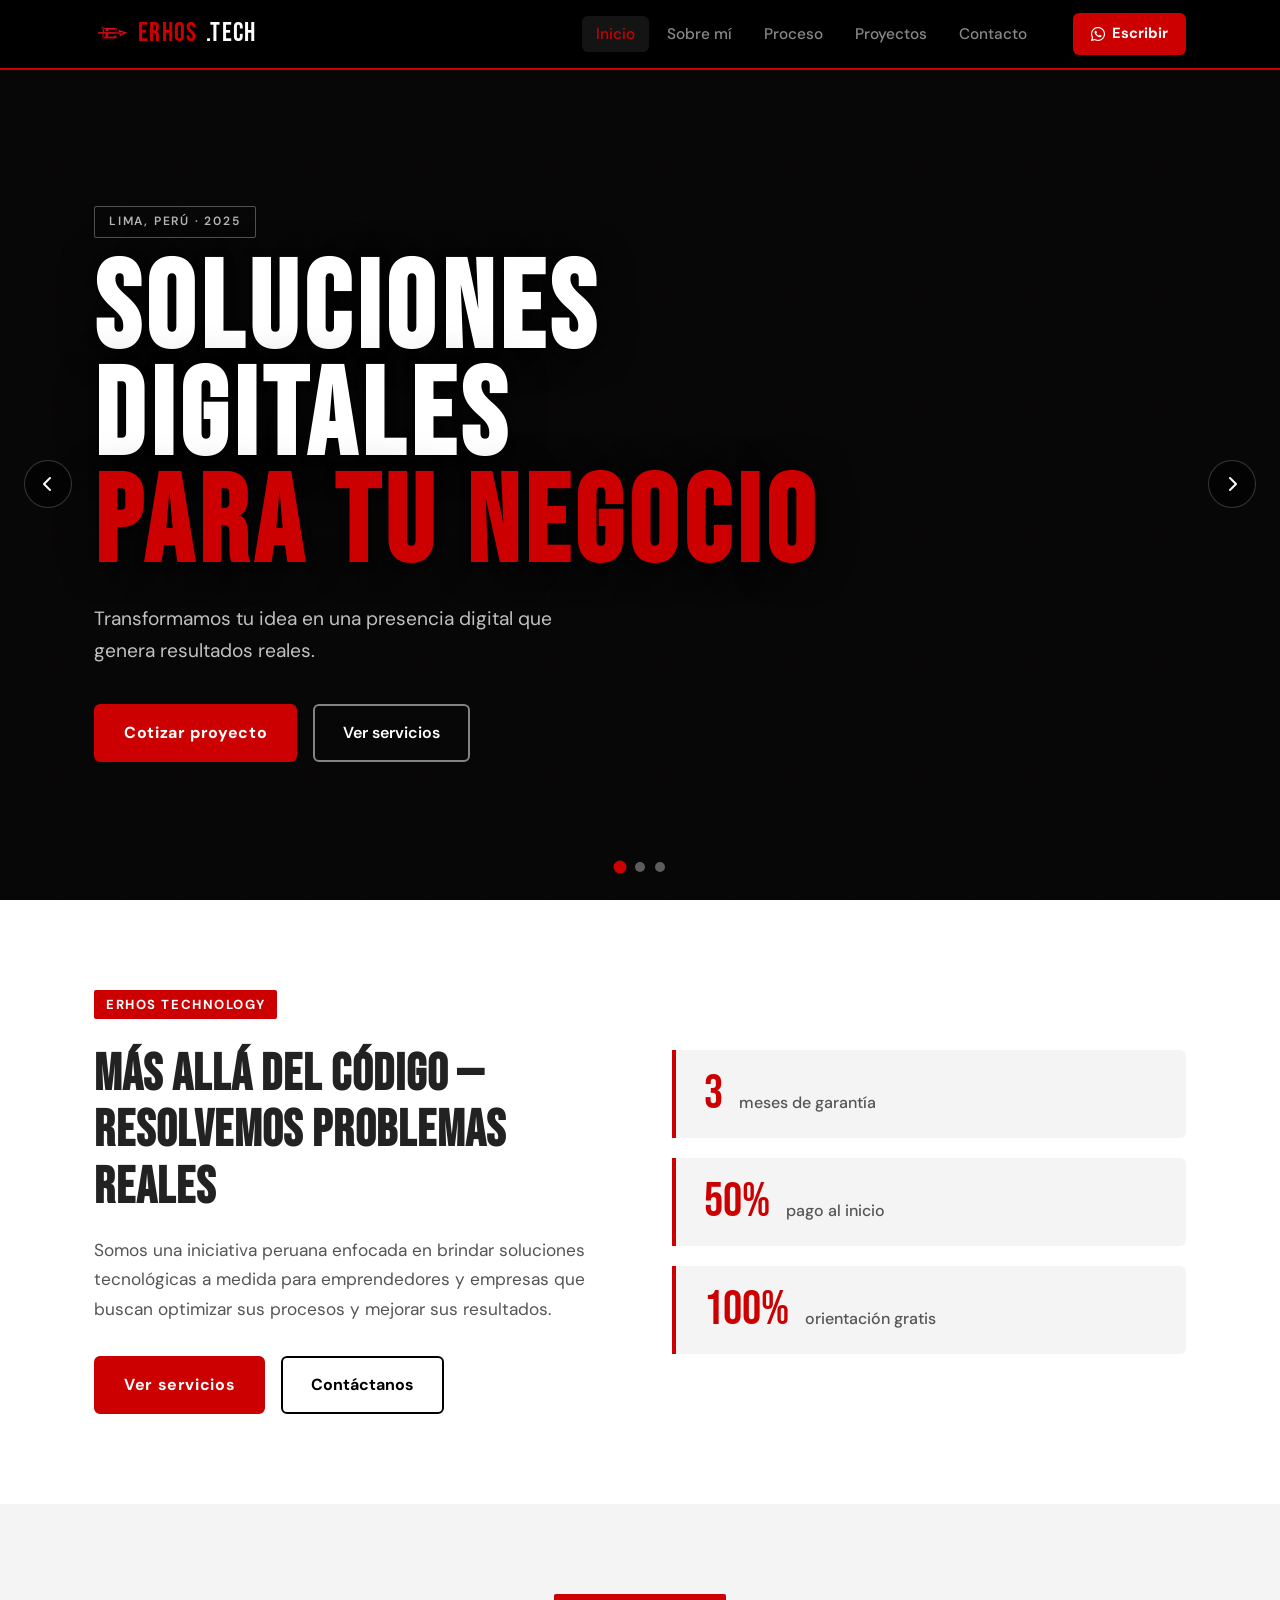
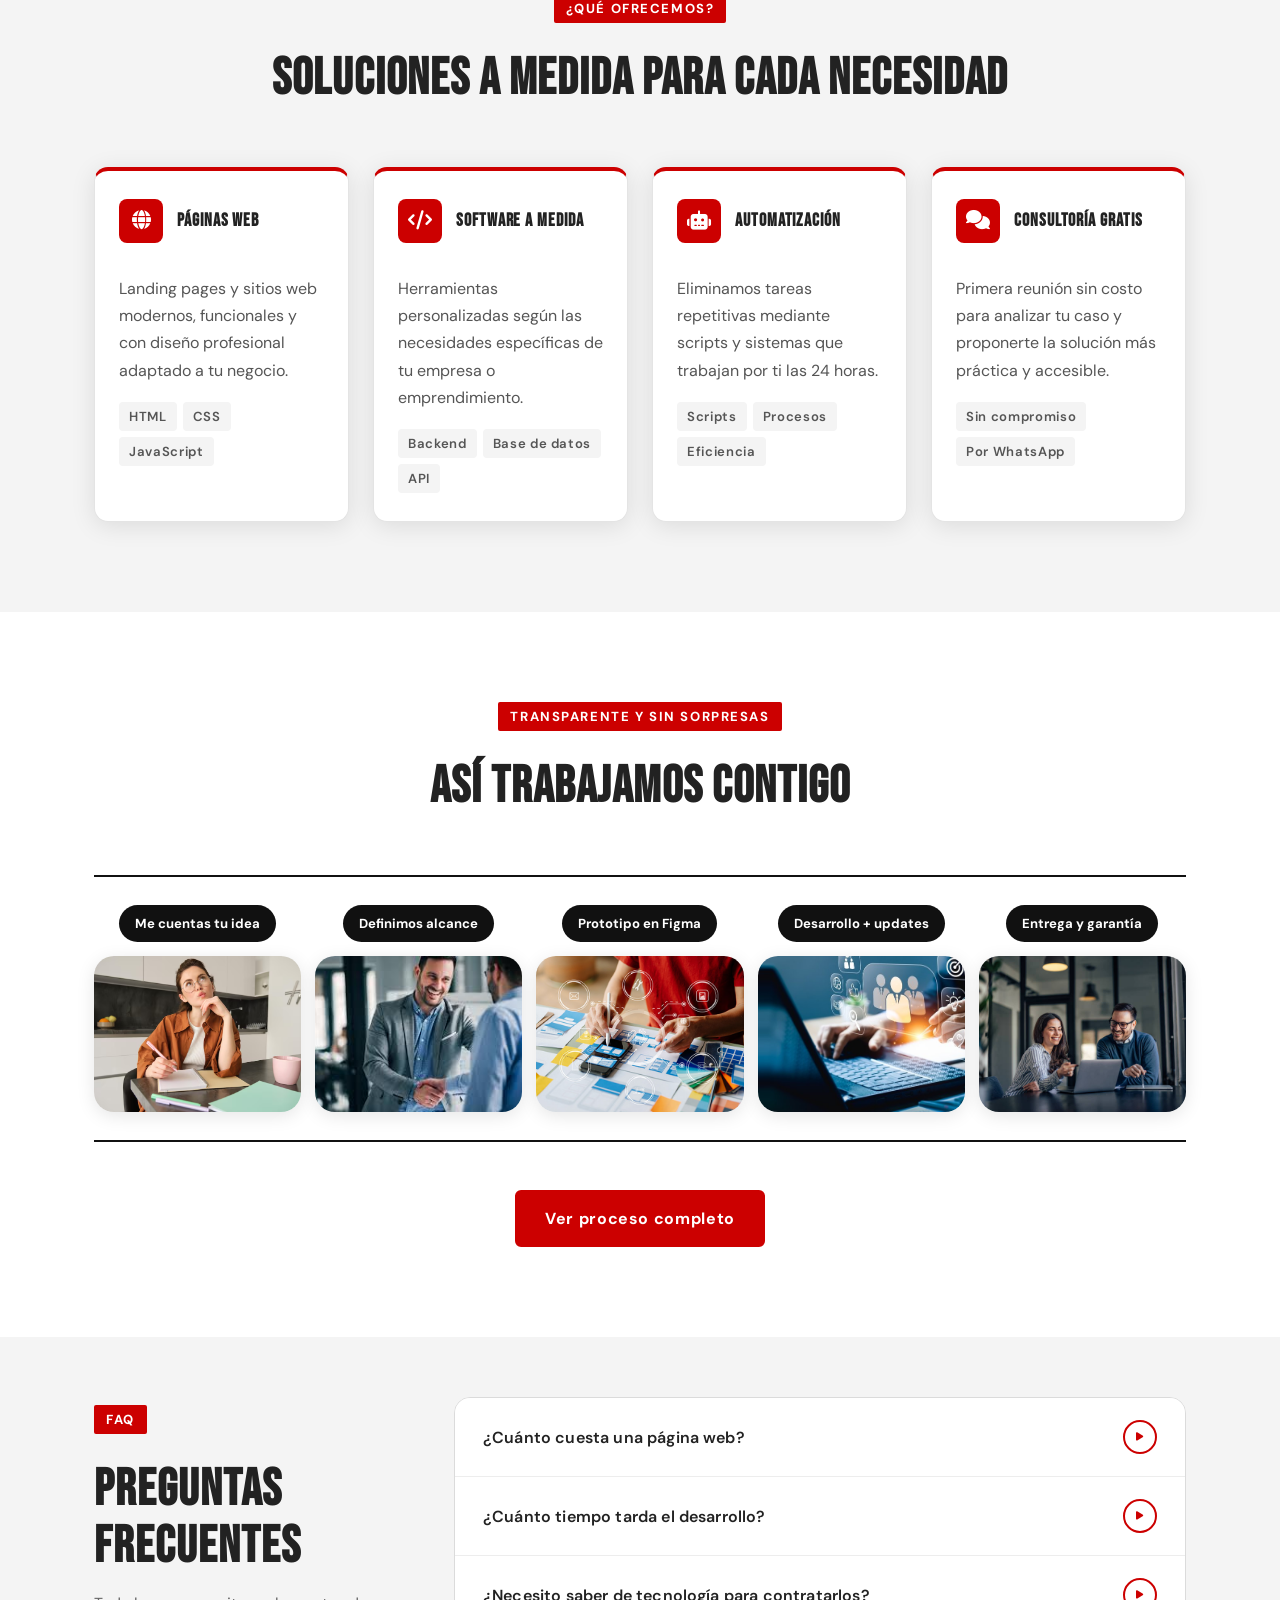
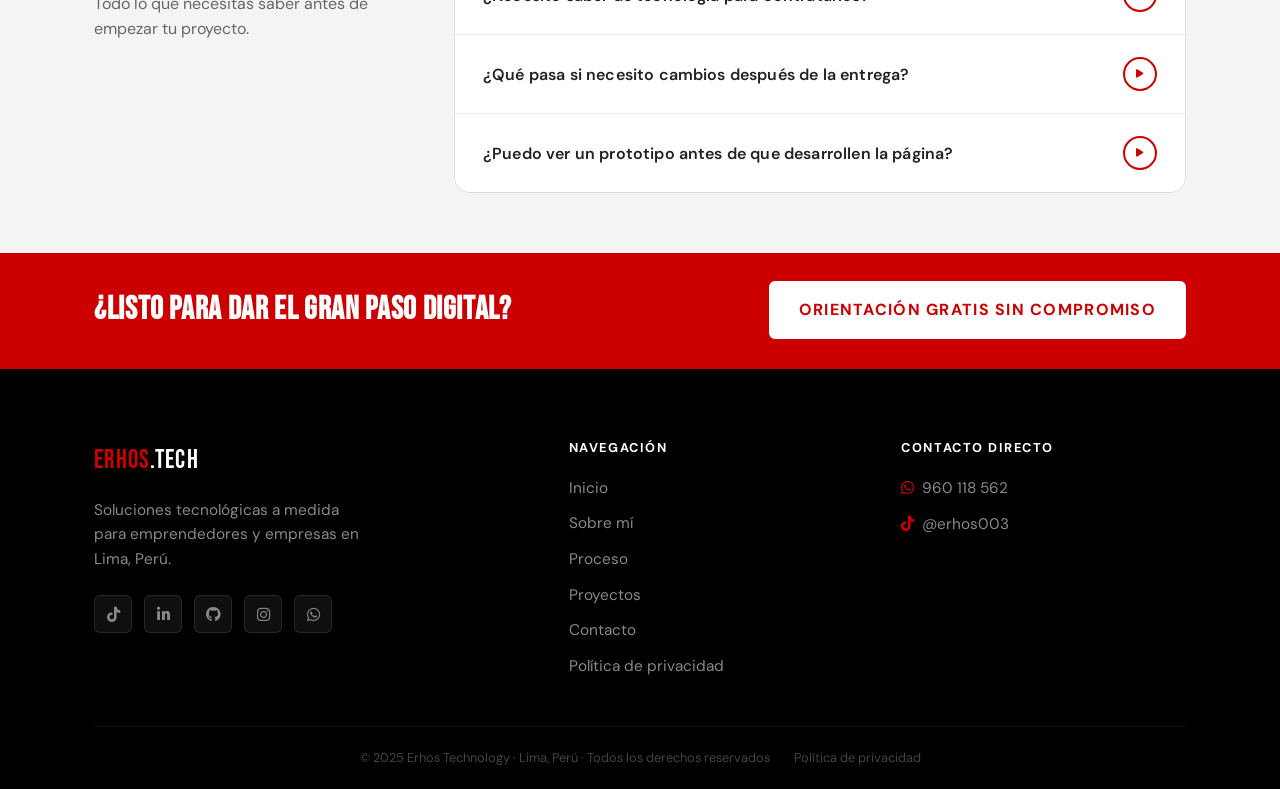
==== index.html @ 425c5a67 "Rename Index.html to index.html" ====
<!DOCTYPE html>
<html lang="es">
<head>
  <meta charset="UTF-8" />
  <meta name="viewport" content="width=device-width, initial-scale=1.0" />
  <title>Erhos Technology — Soluciones Digitales</title>
  <link rel="stylesheet" href="styles.css" />
  <link href="https://fonts.googleapis.com/css2?family=Bebas+Neue&family=DM+Sans:wght@300;400;500;700&display=swap" rel="stylesheet" />
  <link rel="stylesheet" href="https://cdnjs.cloudflare.com/ajax/libs/font-awesome/6.5.0/css/all.min.css" />
</head>
<body>

  <!-- ═══════════════════════════════════════
       HEADER / NAV
  ═══════════════════════════════════════ -->
  <header id="header">
    <nav class="nav-container">
      <a href="index.html" class="logo">
        <img src="img/logo.png" alt="Erhos logo" class="logo-img">
        <span class="logo-red">ERHOS</span><span class="logo-white">.TECH</span>
      </a>

      <ul class="nav-links" id="navLinks">
        <li><a href="index.html" class="nav-link active">Inicio</a></li>
        <li><a href="sobre-mi.html" class="nav-link">Sobre mí</a></li>
        <li><a href="proceso.html" class="nav-link">Proceso</a></li>
        <li><a href="proyectos.html" class="nav-link">Proyectos</a></li>
        <li><a href="contacto.html" class="nav-link">Contacto</a></li>
      </ul>

      <a href="https://wa.me/51960118562?text=Hola%2C%20quiero%20m%C3%A1s%20informaci%C3%B3n" target="_blank" class="btn-whatsapp">
        <i class="fab fa-whatsapp"></i> Escribir
      </a>

      <button class="hamburger" id="hamburger" aria-label="Menú">
        <span></span><span></span><span></span>
      </button>
    </nav>
  </header>

  <main>

    <!-- ═══════════════════════════════════════
         HERO — CARRUSEL
    ═══════════════════════════════════════ -->
    <section class="hero" id="hero">
      <div class="carousel" id="carousel">

        <div class="slide slide-1 active">
          <video class="slide-video" autoplay loop muted playsinline>
            <source src="Videos/PrincipalHome1.mp4" type="video/mp4">
          </video>
          <div class="slide-overlay"></div>
          <div class="slide-content">
            <span class="slide-tag">Lima, Perú · 2025</span>
            <h1 class="slide-title">Soluciones digitales<br><em>para tu negocio</em></h1>
            <p class="slide-sub">Transformamos tu idea en una presencia digital que genera resultados reales.</p>
            <div class="slide-btns">
              <a href="contacto.html" class="btn-primary">Cotizar proyecto</a>
              <a href="#servicios" class="btn-ghost">Ver servicios</a>
            </div>
          </div>
        </div>

        <div class="slide slide-2">
          <video class="slide-video" autoplay loop muted playsinline>
            <source src="Videos/PrincipalHom2.mp4" type="video/mp4">
          </video>
          <div class="slide-overlay"></div>
          <div class="slide-content">
            <span class="slide-tag">Desarrollo Web</span>
            <h1 class="slide-title">Páginas web<br><em>modernas y funcionales</em></h1>
            <p class="slide-sub">Landing pages, sistemas a medida y herramientas que automatizan tu trabajo.</p>
            <div class="slide-btns">
              <a href="proyectos.html" class="btn-primary">Ver proyectos</a>
              <a href="proceso.html" class="btn-ghost">Cómo trabajamos</a>
            </div>
          </div>
        </div>

        <div class="slide slide-3">
          <video class="slide-video" autoplay loop muted playsinline>
            <source src="Videos/PrincipaHome3.mp4" type="video/mp4">
          </video>
          <div class="slide-overlay"></div>
          <div class="slide-content">
            <span class="slide-tag">Automatización</span>
            <h1 class="slide-title">Tecnología que<br><em>ahorra tiempo</em></h1>
            <p class="slide-sub">Automatizamos tareas repetitivas para que te enfoques en lo que importa.</p>
            <div class="slide-btns">
              <a href="contacto.html" class="btn-primary">Orientación gratis</a>
              <a href="sobre-mi.html" class="btn-ghost">Quiénes somos</a>
            </div>
          </div>
        </div>

        <!-- Controles -->
        <button class="carousel-btn prev" id="prevBtn" aria-label="Anterior">
          <i class="fas fa-chevron-left"></i>
        </button>
        <button class="carousel-btn next" id="nextBtn" aria-label="Siguiente">
          <i class="fas fa-chevron-right"></i>
        </button>

        <div class="carousel-dots" id="carouselDots">
          <button class="dot active" data-index="0"></button>
          <button class="dot" data-index="1"></button>
          <button class="dot" data-index="2"></button>
        </div>
      </div>
    </section>

    <!-- ═══════════════════════════════════════
         PRESENTACION BREVE
    ═══════════════════════════════════════ -->
    <section class="intro-strip">
      <div class="container">
        <div class="intro-grid">
          <div class="intro-text">
            <span class="section-tag">Erhos Technology</span>
            <h2>Más allá del código —<br>resolvemos problemas reales</h2>
            <p>Somos una iniciativa peruana enfocada en brindar soluciones tecnológicas a medida para emprendedores y empresas que buscan optimizar sus procesos y mejorar sus resultados.</p>
            <div class="intro-btns">
              <a href="#servicios" class="btn-primary">Ver servicios</a>
              <a href="contacto.html" class="btn-outline">Contáctanos</a>
            </div>
          </div>
          <div class="intro-stats">
            <div class="stat-card">
              <span class="stat-num">3</span>
              <span class="stat-label">meses de garantía</span>
            </div>
            <div class="stat-card">
              <span class="stat-num">50%</span>
              <span class="stat-label">pago al inicio</span>
            </div>
            <div class="stat-card">
              <span class="stat-num">100%</span>
              <span class="stat-label">orientación gratis</span>
            </div>
          </div>
        </div>
      </div>
    </section>

    <!-- ═══════════════════════════════════════
         SERVICIOS
    ═══════════════════════════════════════ -->
    <section class="servicios" id="servicios">
      <div class="container">
        <div class="section-header">
          <span class="section-tag">¿Qué ofrecemos?</span>
          <h2>Soluciones a medida <strong>para cada necesidad</strong></h2>
        </div>

        <div class="services-grid">

          <div class="service-card">
            <div class="service-header">
              <div class="service-icon"><i class="fas fa-globe"></i></div>
              <h3>Páginas Web</h3>
            </div>
            <div class="service-body">
              <p>Landing pages y sitios web modernos, funcionales y con diseño profesional adaptado a tu negocio.</p>
              <div class="service-tags">
                <span>HTML</span><span>CSS</span><span>JavaScript</span>
              </div>
            </div>
          </div>

          <div class="service-card">
            <div class="service-header">
              <div class="service-icon"><i class="fas fa-code"></i></div>
              <h3>Software a Medida</h3>
            </div>
            <div class="service-body">
              <p>Herramientas personalizadas según las necesidades específicas de tu empresa o emprendimiento.</p>
              <div class="service-tags">
                <span>Backend</span><span>Base de datos</span><span>API</span>
              </div>
            </div>
          </div>

          <div class="service-card">
            <div class="service-header">
              <div class="service-icon"><i class="fas fa-robot"></i></div>
              <h3>Automatización</h3>
            </div>
            <div class="service-body">
              <p>Eliminamos tareas repetitivas mediante scripts y sistemas que trabajan por ti las 24 horas.</p>
              <div class="service-tags">
                <span>Scripts</span><span>Procesos</span><span>Eficiencia</span>
              </div>
            </div>
          </div>

          <div class="service-card">
            <div class="service-header">
              <div class="service-icon"><i class="fas fa-comments"></i></div>
              <h3>Consultoría Gratis</h3>
            </div>
            <div class="service-body">
              <p>Primera reunión sin costo para analizar tu caso y proponerte la solución más práctica y accesible.</p>
              <div class="service-tags">
                <span>Sin compromiso</span><span>Por WhatsApp</span>
              </div>
            </div>
          </div>

        </div>
      </div>
    </section>

    <!-- ═══════════════════════════════════════
         PROCESO PREVIEW
    ═══════════════════════════════════════ -->
    <section class="proceso-preview">
      <div class="container">
        <div class="section-header">
          <span class="section-tag">Transparente y sin sorpresas</span>
          <h2>Así trabajamos contigo</h2>
        </div>
        <div class="steps-track">
          <div class="steps-grid">
            <div class="step-col">
              <div class="step-label">Me cuentas tu idea</div>
              <div class="step-img-box"><img src="img/T1_Idea.jpg" alt="Idea"></div>
            </div>
            <div class="step-col">
              <div class="step-label">Definimos alcance</div>
              <div class="step-img-box"><img src="img/T2_Alcance.jpg" alt="Alcance"></div>
            </div>
            <div class="step-col">
              <div class="step-label">Prototipo en Figma</div>
              <div class="step-img-box"><img src="img/T3_Figma.jpg" alt="Figma"></div>
            </div>
            <div class="step-col">
              <div class="step-label">Desarrollo + updates</div>
              <div class="step-img-box"><img src="img/T4_Desarrollo.jpg" alt="Desarrollo"></div>
            </div>
            <div class="step-col">
              <div class="step-label">Entrega y garantía</div>
              <div class="step-img-box"><img src="img/T5_Entrega.jpg" alt="Entrega"></div>
            </div>
          </div>
        </div>
        <div class="proceso-cta">
          <a href="proceso.html" class="btn-primary">Ver proceso completo</a>
        </div>
      </div>
    </section>

    <!-- ═══════════════════════════════════════
         FAQ
    ═══════════════════════════════════════ -->
    <section class="faq" id="faq">
      <div class="container">
        <div class="faq-layout">
          <div class="faq-intro">
            <span class="section-tag">FAQ</span>
            <h2>Preguntas frecuentes</h2>
            <p>Todo lo que necesitas saber antes de empezar tu proyecto.</p>
          </div>

          <div class="faq-list">

            <div class="faq-item">
              <button class="faq-q">
                ¿Cuánto cuesta una página web?
                <span class="faq-icon"><i class="fas fa-play"></i></span>
              </button>
              <div class="faq-a">
                <p>El precio depende del tipo de proyecto. Una landing page básica puede comenzar desde S/ 200. Un proyecto más completo varía según el alcance. Escríbenos por WhatsApp y te damos un presupuesto sin compromiso.</p>
              </div>
            </div>

            <div class="faq-item">
              <button class="faq-q">
                ¿Cuánto tiempo tarda el desarrollo?
                <span class="faq-icon"><i class="fas fa-play"></i></span>
              </button>
              <div class="faq-a">
                <p>Una landing page sencilla puede estar lista en 1 a 2 semanas. Un proyecto más completo, con varias páginas o base de datos, puede tomar entre 3 y 5 semanas. Siempre definimos el tiempo exacto antes de empezar.</p>
              </div>
            </div>

            <div class="faq-item">
              <button class="faq-q">
                ¿Necesito saber de tecnología para contratarlos?
                <span class="faq-icon"><i class="fas fa-play"></i></span>
              </button>
              <div class="faq-a">
                <p>Para nada. Solo necesitas tener clara tu idea o lo que quieres lograr. Nosotros nos encargamos de todo lo técnico y te explicamos cada paso en lenguaje sencillo.</p>
              </div>
            </div>

            <div class="faq-item">
              <button class="faq-q">
                ¿Qué pasa si necesito cambios después de la entrega?
                <span class="faq-icon"><i class="fas fa-play"></i></span>
              </button>
              <div class="faq-a">
                <p>Incluimos una garantía de 3 meses para corregir errores o problemas técnicos sin costo adicional. Si deseas agregar nuevas funcionalidades fuera del alcance original, se cotiza por separado.</p>
              </div>
            </div>

            <div class="faq-item">
              <button class="faq-q">
                ¿Puedo ver un prototipo antes de que desarrollen la página?
                <span class="faq-icon"><i class="fas fa-play"></i></span>
              </button>
              <div class="faq-a">
                <p>Sí. Durante los primeros 15 a 25 días trabajamos en un prototipo en Figma para que puedas ver cómo lucirá tu página antes de programarla. Así te aseguras de que todo esté como lo imaginabas.</p>
              </div>
            </div>

          </div>
        </div>
      </div>
    </section>

    <!-- ═══════════════════════════════════════
         CTA FINAL
    ═══════════════════════════════════════ -->
    <section class="cta-final">
      <div class="container">
        <h2>¿Listo para dar el gran paso digital?</h2>
        <a href="https://wa.me/51960118562?text=Hola%2C%20quiero%20m%C3%A1s%20informaci%C3%B3n" target="_blank" class="btn-primary">
          Orientación gratis sin compromiso
        </a>
      </div>
    </section>

  </main>

  <!-- ═══════════════════════════════════════
       FOOTER
  ═══════════════════════════════════════ -->
  <footer class="footer">
    <div class="container">
      <div class="footer-grid">
        <div class="footer-brand">
          <span class="logo"><span class="logo-red">ERHOS</span><span class="logo-white">.TECH</span></span>
          <p>Soluciones tecnológicas a medida para emprendedores y empresas en Lima, Perú.</p>
          <div class="footer-socials">
            <a href="https://www.tiktok.com/@erhos003" target="_blank" aria-label="TikTok"><i class="fab fa-tiktok"></i></a>
            <a href="https://www.linkedin.com/in/taypeluis" target="_blank" aria-label="LinkedIn"><i class="fab fa-linkedin-in"></i></a>
            <a href="https://github.com/RivasMichael" target="_blank" aria-label="GitHub"><i class="fab fa-github"></i></a>
            <a href="#" aria-label="Instagram"><i class="fab fa-instagram"></i></a>
            <a href="https://wa.me/51960118562" target="_blank" aria-label="WhatsApp"><i class="fab fa-whatsapp"></i></a>
          </div>
        </div>
        <div class="footer-links">
          <h4>Navegación</h4>
          <ul>
            <li><a href="index.html">Inicio</a></li>
            <li><a href="sobre-mi.html">Sobre mí</a></li>
            <li><a href="proceso.html">Proceso</a></li>
            <li><a href="proyectos.html">Proyectos</a></li>
            <li><a href="contacto.html">Contacto</a></li>
            <li><a href="politica-privacidad.html">Política de privacidad</a></li>
          </ul>
        </div>
        <div class="footer-contact">
          <h4>Contacto directo</h4>
          <p><i class="fab fa-whatsapp"></i> 960 118 562</p>
          <p><i class="fab fa-tiktok"></i> @erhos003</p>
        </div>
      </div>
      <div class="footer-bottom">
        <p>© 2025 Erhos Technology · Lima, Perú · Todos los derechos reservados</p>
        <a href="politica-privacidad.html">Política de privacidad</a>
      </div>
    </div>
  </footer>

  <script src="main.js"></script>
</body>
</html>
---- styles.css ----
/* ═══════════════════════════════════════════
   ERHOS TECHNOLOGY — styles.css
   Negro · Rojo · Blanco
═══════════════════════════════════════════ */

/* ── Variables ─────────────────────────── */
:root {
  --negro:   #000000;
  --rojo:    #CC0000;
  --rojo-dark: #990000;
  --blanco:  #FFFFFF;
  --gris1:   #F4F4F4;
  --gris2:   #DDDDDD;
  --gris3:   #888888;
  --texto:   #222222;
  --font-display: 'Bebas Neue', sans-serif;
  --font-body:    'DM Sans', sans-serif;
  --radius:  6px;
  --shadow:  0 4px 24px rgba(0,0,0,0.10);
  --transition: 0.25s ease;
}

/* ── Reset ─────────────────────────────── */
*, *::before, *::after { box-sizing: border-box; margin: 0; padding: 0; }
html { scroll-behavior: smooth; }

body {
  font-family: var(--font-body);
  color: var(--texto);
  background: var(--blanco);
  line-height: 1.6;
  overflow-x: hidden;
}

a { text-decoration: none; color: inherit; }
ul { list-style: none; }
img { max-width: 100%; display: block; }

/* ── Typography ─────────────────────────── */
h1, h2, h3, h4 {
  font-family: var(--font-display);
  letter-spacing: 0.02em;
  line-height: 1.1;
}

h1 { font-size: clamp(2.8rem, 6vw, 5.5rem); }
h2 { font-size: clamp(2rem, 4vw, 3.5rem); }
h3 { font-size: clamp(1.4rem, 2.5vw, 2rem); }

h1 em, h2 em { font-style: normal; color: var(--rojo); }

.legal-section {
  padding-bottom: 80px;
}

.legal-section h2 {
  font-family: var(--font-body);
  font-size: 0.95rem;
  font-weight: 600;
  letter-spacing: 0.04em;
  text-transform: uppercase;
  color: #555;
  margin: 36px 0 10px;
  line-height: 1.4;
}

p { line-height: 1.7; font-size: 1.08rem; }

/* ── Container ──────────────────────────── */
.container {
  max-width: 1140px;
  margin: 0 auto;
  padding: 0 24px;
}

/* ── Section tags ───────────────────────── */
.section-tag {
  display: inline-block;
  background: var(--rojo);
  color: var(--blanco);
  font-family: var(--font-body);
  font-size: 0.82rem;
  font-weight: 700;
  letter-spacing: 0.12em;
  text-transform: uppercase;
  padding: 4px 12px;
  border-radius: 2px;
  margin-bottom: 16px;
}

.section-header {
  text-align: center;
  margin-bottom: 60px;
}
.section-header h2 { margin-top: 12px; }
.section-header h2 strong {
  font-family: var(--font-display);
  color: inherit;
  font-weight: 900;
}

/* ════════════════════════════════════════════
   BUTTONS
════════════════════════════════════════════ */
.btn-primary {
  display: inline-flex;
  align-items: center;
  gap: 8px;
  background: var(--rojo);
  color: var(--blanco);
  font-family: var(--font-body);
  font-weight: 700;
  font-size: 1rem;
  letter-spacing: 0.04em;
  padding: 14px 28px;
  border-radius: var(--radius);
  border: 2px solid var(--rojo);
  cursor: pointer;
  transition: background var(--transition), transform var(--transition);
}
.btn-primary:hover {
  background: var(--rojo-dark);
  border-color: var(--rojo-dark);
  transform: translateY(-2px);
}

.btn-ghost {
  display: inline-flex;
  align-items: center;
  gap: 8px;
  background: transparent;
  color: var(--blanco);
  font-family: var(--font-body);
  font-weight: 600;
  font-size: 1rem;
  padding: 14px 28px;
  border-radius: var(--radius);
  border: 2px solid rgba(255,255,255,0.5);
  cursor: pointer;
  transition: border-color var(--transition), background var(--transition);
}
.btn-ghost:hover {
  border-color: var(--blanco);
  background: rgba(255,255,255,0.1);
}

.btn-outline {
  display: inline-flex;
  align-items: center;
  gap: 8px;
  background: transparent;
  color: var(--negro);
  font-family: var(--font-body);
  font-weight: 700;
  font-size: 1rem;
  padding: 13px 28px;
  border-radius: var(--radius);
  border: 2px solid var(--negro);
  cursor: pointer;
  transition: background var(--transition), color var(--transition);
}
.btn-outline:hover {
  background: var(--negro);
  color: var(--blanco);
}

.btn-lg { padding: 18px 40px; font-size: 1rem; }
.btn-full { width: 100%; justify-content: center; }

/* WhatsApp header button */
.btn-whatsapp {
  display: inline-flex;
  align-items: center;
  gap: 7px;
  background: var(--rojo);
  color: var(--blanco);
  font-weight: 700;
  font-size: 0.92rem;
  padding: 9px 18px;
  border-radius: var(--radius);
  transition: background var(--transition);
  white-space: nowrap;
}
.btn-whatsapp:hover { background: var(--rojo-dark); }
.btn-whatsapp .fab { font-size: 1rem; }

/* ════════════════════════════════════════════
   HEADER / NAV
════════════════════════════════════════════ */
#header {
  position: fixed;
  top: 0; left: 0; right: 0;
  z-index: 1000;
  background: var(--negro);
  border-bottom: 2px solid var(--rojo);
  transition: box-shadow var(--transition);
}
#header.scrolled {
  box-shadow: 0 2px 20px rgba(204,0,0,0.25);
}

.nav-container {
  max-width: 1140px;
  margin: 0 auto;
  padding: 0 24px;
  height: 68px;
  display: flex;
  align-items: center;
  gap: 32px;
}

/* Logo */
.logo {
  font-family: var(--font-display);
  font-size: 1.7rem;
  letter-spacing: 0.05em;
  flex-shrink: 0;
  display: flex;
  align-items: center;
  gap: 8px;
}
.logo-img {
  height: 36px;
  width: 36px;
  object-fit: contain;
  border-radius: 50%;
}
.logo-red  { color: var(--rojo); }
.logo-white{ color: var(--blanco); }

/* Step circular images */
/* Nav links */
.nav-links {
  display: flex;
  gap: 4px;
  margin-left: auto;
}
.nav-link {
  color: var(--gris3);
  font-size: 0.96rem;
  font-weight: 500;
  padding: 8px 14px;
  border-radius: var(--radius);
  transition: color var(--transition), background var(--transition);
}
.nav-link:hover,
.nav-link.active {
  color: var(--blanco);
  background: rgba(255,255,255,0.08);
}
.nav-link.active { color: var(--rojo); }

/* Hamburger */
.hamburger {
  display: none;
  flex-direction: column;
  gap: 5px;
  background: none;
  border: none;
  cursor: pointer;
  padding: 6px;
  margin-left: auto;
}
.hamburger span {
  display: block;
  width: 24px; height: 2px;
  background: var(--blanco);
  border-radius: 2px;
  transition: transform 0.3s, opacity 0.3s;
}
.hamburger.open span:nth-child(1) { transform: translateY(7px) rotate(45deg); }
.hamburger.open span:nth-child(2) { opacity: 0; }
.hamburger.open span:nth-child(3) { transform: translateY(-7px) rotate(-45deg); }

/* ════════════════════════════════════════════
   HERO — CAROUSEL
════════════════════════════════════════════ */
.hero { margin-top: 68px; }

.carousel {
  position: relative;
  height: calc(100vh - 68px);
  min-height: 520px;
  overflow: hidden;
}

.slide {
  position: absolute;
  inset: 0;
  display: flex;
  align-items: center;
  opacity: 0;
  transition: opacity 0.8s ease;
  pointer-events: none;
}
.slide.active {
  opacity: 1;
  pointer-events: auto;
}

/* Slide backgrounds */
.slide-1, .slide-2, .slide-3 { background: #0a0a0a; }

.slide-video {
  position: absolute;
  inset: 0;
  width: 100%;
  height: 100%;
  object-fit: cover;
  z-index: 0;
}

/* Geometric pattern overlay */
.slide::before {
  content: '';
  position: absolute;
  inset: 0;
  background-image:
    repeating-linear-gradient(
      0deg,
      transparent,
      transparent 60px,
      rgba(204,0,0,0.04) 60px,
      rgba(204,0,0,0.04) 61px
    ),
    repeating-linear-gradient(
      90deg,
      transparent,
      transparent 60px,
      rgba(204,0,0,0.04) 60px,
      rgba(204,0,0,0.04) 61px
    );
}

.slide-overlay {
  position: absolute;
  inset: 0;
  background: rgba(0,0,0,0.35);
}

.slide-content {
  position: relative;
  z-index: 2;
  max-width: 1140px;
  margin: 0 auto;
  padding: 0 24px;
  width: 100%;
}

.slide-tag {
  display: inline-block;
  border: 1px solid rgba(255,255,255,0.3);
  color: rgba(255,255,255,0.7);
  font-size: 0.75rem;
  font-weight: 600;
  letter-spacing: 0.15em;
  text-transform: uppercase;
  padding: 5px 14px;
  border-radius: 2px;
  margin-bottom: 20px;
}

.slide-title {
  color: var(--blanco);
  max-width: 820px;
  margin-bottom: 24px;
  font-size: clamp(4rem, 9.5vw, 8rem);
  letter-spacing: 0.05em;
  line-height: 0.88;
  text-shadow:
    0 2px 10px rgba(0,0,0,0.7),
    0 4px 40px rgba(0,0,0,0.4);
}

.slide-title em {
  display: block;
  font-style: normal;
  color: var(--rojo);
}

.slide-sub {
  color: rgba(255,255,255,0.75);
  font-size: 1.2rem;
  max-width: 500px;
  margin-bottom: 36px;
}

.slide-btns {
  display: flex;
  gap: 16px;
  flex-wrap: wrap;
}

/* Carousel controls */
.carousel-btn {
  position: absolute;
  top: 50%;
  transform: translateY(-50%);
  z-index: 10;
  background: rgba(0,0,0,0.5);
  border: 1px solid rgba(255,255,255,0.2);
  color: var(--blanco);
  width: 48px; height: 48px;
  border-radius: 50%;
  cursor: pointer;
  font-size: 1rem;
  display: flex;
  align-items: center;
  justify-content: center;
  transition: background var(--transition), border-color var(--transition);
}
.carousel-btn:hover {
  background: var(--rojo);
  border-color: var(--rojo);
}
.prev { left: 24px; }
.next { right: 24px; }

/* Dots */
.carousel-dots {
  position: absolute;
  bottom: 28px;
  left: 50%;
  transform: translateX(-50%);
  z-index: 10;
  display: flex;
  gap: 10px;
}
.dot {
  width: 10px; height: 10px;
  border-radius: 50%;
  background: rgba(255,255,255,0.35);
  border: none;
  cursor: pointer;
  transition: background var(--transition), transform var(--transition);
}
.dot.active {
  background: var(--rojo);
  transform: scale(1.3);
}

/* ════════════════════════════════════════════
   INTRO STRIP
════════════════════════════════════════════ */
.intro-strip {
  padding: 90px 0;
  background: var(--blanco);
}
.intro-grid {
  display: grid;
  grid-template-columns: 1fr 1fr;
  gap: 64px;
  align-items: center;
}
.intro-text h2 { margin: 12px 0 20px; }
.intro-text p { color: #555; margin-bottom: 32px; }
.intro-btns { display: flex; gap: 16px; flex-wrap: wrap; }

.intro-stats {
  display: flex;
  flex-direction: column;
  gap: 20px;
}
.stat-card {
  border-left: 4px solid var(--rojo);
  padding: 20px 28px;
  background: var(--gris1);
  border-radius: 0 var(--radius) var(--radius) 0;
  display: flex;
  align-items: baseline;
  gap: 16px;
}
.stat-num {
  font-family: var(--font-display);
  font-size: 3rem;
  color: var(--rojo);
  line-height: 1;
}
.stat-label {
  font-size: 1rem;
  color: #555;
  font-weight: 500;
}

/* ════════════════════════════════════════════
   SERVICIOS
════════════════════════════════════════════ */
.servicios {
  padding: 90px 0;
  background: var(--gris1);
}
.services-grid {
  display: grid;
  grid-template-columns: repeat(4, 1fr);
  gap: 24px;
}

.service-card {
  background: var(--blanco);
  padding: 0;
  border-radius: 14px;
  border: 1px solid #e4e4e4;
  border-top: 4px solid var(--rojo);
  overflow: hidden;
  cursor: pointer;
  box-shadow: var(--shadow);
  transition: transform 0.35s cubic-bezier(0.25,0.8,0.25,1),
              box-shadow 0.35s ease;
}

.service-card:hover {
  transform: scale(1.04);
  box-shadow: 0 10px 36px rgba(0,0,0,0.13);
}

.service-header {
  background: transparent;
  padding: 28px 24px 12px;
  display: flex;
  align-items: center;
  gap: 14px;
  margin-bottom: 0;
}

.service-header h3 {
  color: var(--texto);
  font-family: var(--font-display);
  font-size: 1.15rem;
  letter-spacing: 0.05em;
  text-transform: uppercase;
  margin: 0;
  line-height: 1.1;
}

/* ícono */
.service-icon {
  width: 44px; height: 44px;
  background: var(--rojo);
  color: var(--blanco);
  border-radius: 8px;
  display: flex;
  align-items: center;
  justify-content: center;
  font-size: 1.2rem;
  flex-shrink: 0;
}

/* contenido inferior */
.service-body {
  padding: 20px 24px 28px;
}
.service-body p { color: #555; font-size: 1rem; margin-bottom: 18px; }

/* tags */
.service-tags {
  display: flex;
  flex-wrap: wrap;
  gap: 6px;
}
.service-tags span {
  background: var(--gris1);
  color: #555;
  font-size: 0.82rem;
  font-weight: 600;
  letter-spacing: 0.05em;
  padding: 4px 10px;
  border-radius: 4px;
}

/* ════════════════════════════════════════════
   PROCESO PREVIEW (homepage)
════════════════════════════════════════════ */
.proceso-preview {
  padding: 90px 0;
  background: var(--blanco);
}
.steps-track {
  border-top: 2.5px solid #111;
  border-bottom: 2.5px solid #111;
  padding: 28px 0;
  margin-bottom: 48px;
}

.steps-grid {
  display: grid;
  grid-template-columns: repeat(5, 1fr);
  gap: 14px;
}

.step-col {
  display: flex;
  flex-direction: column;
  align-items: center;
  gap: 14px;
  transition: transform 0.35s ease;
}

.step-col:hover {
  transform: translateY(-8px);
}

.step-label {
  background: #111;
  color: #fff;
  font-family: var(--font-body);
  font-size: 0.82rem;
  font-weight: 700;
  text-align: center;
  padding: 8px 16px;
  border-radius: 50px;
  white-space: nowrap;
  transition: background 0.3s ease;
}

.step-col:hover .step-label {
  background: var(--rojo);
}

.step-img-box {
  width: 100%;
  aspect-ratio: 4/3;
  border-radius: 20px;
  overflow: hidden;
  box-shadow: 0 4px 18px rgba(0,0,0,0.10);
  transition: box-shadow 0.35s ease;
}

.step-img-box img {
  width: 100%;
  height: 100%;
  object-fit: cover;
  display: block;
  transition: transform 0.45s ease;
}

.step-col:hover .step-img-box {
  box-shadow: 0 10px 32px rgba(204,0,0,0.20);
}

.step-col:hover .step-img-box img {
  transform: scale(1.06);
}

.proceso-cta { text-align: center; }

/* ════════════════════════════════════════════
   FAQ
════════════════════════════════════════════ */
.faq {
  padding: 60px 0;
  background: var(--gris1);
  position: relative;
}

.faq-layout {
  display: grid;
  grid-template-columns: 300px 1fr;
  gap: 60px;
  align-items: start;
}

.faq-intro {
  text-align: left;
  padding-top: 8px;
}
.faq-intro h2 {
  margin: 12px 0 16px;
  color: var(--texto);
}
.faq-intro p {
  color: #666;
  font-size: 1rem;
  line-height: 1.6;
}

.faq-list {
  display: flex;
  flex-direction: column;
  gap: 0;
  border-radius: 16px;
  overflow: hidden;
  border: 1px solid rgba(0,0,0,0.1);
}

.faq-item {
  background: var(--blanco);
  border-bottom: 1px solid rgba(0,0,0,0.07);
  position: relative;
  transition: background 0.3s ease;
  overflow: hidden;
}
.faq-item:last-child { border-bottom: none; }

.faq-item::before {
  content: '';
  position: absolute;
  left: 0; top: 0; bottom: 0;
  width: 3px;
  background: linear-gradient(180deg, var(--rojo), #ff4444);
  opacity: 0;
  transition: opacity 0.3s ease;
}
.faq-item:hover { background: #fafafa; }
.faq-item.open  { background: #fff8f8; }
.faq-item.open::before { opacity: 1; }

.faq-q {
  width: 100%;
  background: none;
  border: none;
  cursor: pointer;
  display: flex;
  align-items: center;
  justify-content: space-between;
  gap: 16px;
  padding: 22px 28px;
  font-family: var(--font-body);
  font-size: 1rem;
  font-weight: 600;
  color: var(--texto);
  text-align: left;
  letter-spacing: 0.01em;
  transition: color 0.25s ease;
}
.faq-q:hover          { color: var(--negro); }
.faq-item.open .faq-q { color: var(--rojo); }

.faq-icon {
  flex-shrink: 0;
  width: 34px; height: 34px;
  border-radius: 50%;
  background: var(--blanco);
  border: 2px solid var(--rojo);
  display: flex; align-items: center; justify-content: center;
  font-size: 0.6rem;
  color: var(--rojo);
  transition: background 0.3s ease, color 0.3s ease,
              box-shadow 0.3s ease, border-color 0.3s ease;
}
.faq-icon i {
  transition: transform 0.35s cubic-bezier(0.4, 0, 0.2, 1);
}
.faq-item:hover .faq-icon {
  box-shadow: 0 0 0 5px rgba(204,0,0,0.10);
}
.faq-item.open .faq-icon {
  background: var(--rojo);
  color: var(--blanco);
  border-color: var(--rojo);
  box-shadow: 0 0 0 5px rgba(204,0,0,0.15), 0 4px 12px rgba(204,0,0,0.3);
}
.faq-item.open .faq-icon i {
  transform: rotate(90deg);
}

.faq-a {
  max-height: 0;
  overflow: hidden;
  transition: max-height 0.4s ease;
}
.faq-a p {
  padding: 0 28px 22px;
  font-size: 1rem;
  color: #555;
  line-height: 1.7;
}
.faq-item.open .faq-a { max-height: 300px; }

/* ════════════════════════════════════════════
   CTA FINAL
════════════════════════════════════════════ */
.cta-final {
  background: var(--rojo);
  padding: 28px 0;
  position: relative;
  overflow: hidden;
}
.cta-final::before { display: none; }
.cta-final .container {
  display: flex;
  align-items: center;
  justify-content: space-between;
  gap: 40px;
}
.cta-final h2 {
  color: var(--blanco);
  margin-bottom: 0;
  font-size: clamp(1.3rem, 2.5vw, 2rem);
}
.cta-final p { display: none; }
.cta-final .btn-primary {
  background: var(--blanco);
  color: var(--rojo);
  border-color: var(--blanco);
  white-space: nowrap;
  flex-shrink: 0;
  letter-spacing: 0.08em;
  text-transform: uppercase;
}
.cta-final .btn-primary:hover {
  background: transparent;
  color: var(--blanco);
  border-color: var(--blanco);
}
@media (max-width: 640px) {
  .cta-final .container {
    flex-direction: column;
    text-align: center;
    gap: 20px;
  }
}

/* ════════════════════════════════════════════
   PAGE HERO (páginas internas)
════════════════════════════════════════════ */
.page-hero {
  margin-top: 68px;
  background: var(--negro);
  padding: 55px 0 48px;
  position: relative;
  overflow: hidden;
}
.page-hero::after {
  content: '';
  position: absolute;
  bottom: 0; left: 0; right: 0;
  height: 3px;
  background: var(--rojo);
}
.page-hero::before {
  content: '';
  position: absolute;
  inset: 0;
  background-image:
    repeating-linear-gradient(
      0deg, transparent, transparent 50px,
      rgba(204,0,0,0.05) 50px, rgba(204,0,0,0.05) 51px
    ),
    repeating-linear-gradient(
      90deg, transparent, transparent 50px,
      rgba(204,0,0,0.05) 50px, rgba(204,0,0,0.05) 51px
    );
}
.page-hero .container { position: relative; z-index: 1; }
.page-hero h1 { color: var(--blanco); margin: 12px 0 16px; }
.page-hero p  { color: var(--gris3); font-size: 1.05rem; max-width: 600px; }

/* ════════════════════════════════════════════
   SOBRE MI
════════════════════════════════════════════ */
.about-section {
  padding: 90px 0;
  background: var(--blanco);
}
.about-grid {
  display: grid;
  grid-template-columns: 1fr 1fr;
  gap: 64px;
  align-items: center;
}
.about-text h2 { margin: 12px 0 24px; }
.about-text p { color: #555; margin-bottom: 16px; }

.about-visual { display: flex; justify-content: center; align-items: center; }
.about-video {
  width: 100%;
  height: auto;
  border-radius: 16px;
  object-fit: cover;
  display: block;
}

.mv-section {
  padding: 80px 0;
  background: var(--gris1);
}
.mv-grid {
  display: grid;
  grid-template-columns: 1fr 1fr;
  gap: 32px;
}
.mv-card {
  background: var(--blanco);
  padding: 44px 36px;
  border-radius: var(--radius);
  border-top: 4px solid var(--rojo);
  box-shadow: var(--shadow);
}
.mv-header {
  display: flex;
  align-items: center;
  gap: 16px;
  margin-bottom: 24px;
}
.mv-icon {
  width: 56px; height: 56px;
  flex-shrink: 0;
  background: var(--rojo);
  color: var(--blanco);
  border-radius: var(--radius);
  display: flex; align-items: center; justify-content: center;
  font-size: 1.4rem;
}
.mv-card h3 { margin-bottom: 0; }
.mv-card p  { color: #555; }

.audience-section {
  padding: 90px 0;
  background: var(--blanco);
}
.audience-grid {
  display: grid;
  grid-template-columns: repeat(3, 1fr);
  gap: 24px;
}
.audience-card {
  text-align: center;
  padding: 44px 28px;
  border: 1px solid var(--gris2);
  border-radius: var(--radius);
  transition: box-shadow var(--transition), transform var(--transition);
}
.audience-card:hover {
  box-shadow: var(--shadow);
  transform: translateY(-4px);
}
.audience-card i {
  font-size: 2rem;
  color: var(--rojo);
  margin-bottom: 20px;
}
.audience-card h3 { margin-bottom: 12px; }
.audience-card p  { color: #666; font-size: 0.9rem; }

/* ════════════════════════════════════════════
   PROCESO
════════════════════════════════════════════ */
.proceso-section {
  padding: 90px 0;
  background: var(--blanco);
}
.proceso-step {
  display: grid;
  grid-template-columns: 100px 1fr;
  gap: 40px;
  align-items: start;
  margin-bottom: 0;
}
.proceso-num {
  font-family: var(--font-display);
  font-size: 5rem;
  color: var(--rojo);
  line-height: 1;
  text-align: center;
  position: sticky;
  top: 90px;
}
.proceso-body {
  padding: 40px 44px;
  background: var(--gris1);
  border-radius: var(--radius);
  border-left: 4px solid var(--rojo);
}
.proceso-body h3 { margin-bottom: 14px; font-size: 1.6rem; }
.proceso-body p  { color: #555; margin-bottom: 20px; }

.proceso-list {
  display: flex;
  flex-direction: column;
  gap: 10px;
}
.proceso-list li {
  display: flex;
  align-items: flex-start;
  gap: 12px;
  font-size: 0.9rem;
  color: #444;
}
.proceso-list .fa-check {
  color: var(--rojo);
  flex-shrink: 0;
  margin-top: 3px;
}

.proceso-connector {
  width: 2px;
  height: 40px;
  background: var(--rojo);
  margin: 0 0 0 49px;
  opacity: 0.4;
}

/* ════════════════════════════════════════════
   PROYECTOS
════════════════════════════════════════════ */
.proyectos-section {
  padding: 90px 0;
  background: var(--blanco);
}
.coming-soon {
  text-align: center;
  padding: 100px 40px;
  border: 2px dashed var(--gris2);
  border-radius: var(--radius);
  max-width: 600px;
  margin: 0 auto;
}
.coming-icon {
  width: 80px; height: 80px;
  background: var(--gris1);
  border-radius: 50%;
  display: flex; align-items: center; justify-content: center;
  font-size: 2rem;
  color: var(--rojo);
  margin: 0 auto 28px;
}
.coming-soon h2 { margin-bottom: 16px; }
.coming-soon p  { color: #666; margin-bottom: 12px; }
.coming-sub { font-weight: 600; color: var(--negro) !important; margin-bottom: 28px !important; }

.proyectos-grid {
  display: grid;
  grid-template-columns: repeat(3, 1fr);
  gap: 28px;
}
.proyecto-card {
  border-radius: 12px;
  overflow: hidden;
  background: var(--blanco);
  border: 1px solid var(--gris2);
  transition: box-shadow var(--transition), transform var(--transition);
}
.proyecto-card:hover {
  box-shadow: 0 8px 32px rgba(0,0,0,0.12);
  transform: translateY(-5px);
}
.proyecto-img {
  overflow: hidden;
  height: 220px;
  background: var(--gris1);
}
.proyecto-img img {
  width: 100%; height: 100%;
  object-fit: cover;
  transition: transform 0.45s ease;
  display: block;
}
.proyecto-card:hover .proyecto-img img { transform: scale(1.06); }

.proyecto-info {
  padding: 24px 24px 28px;
}

.proyecto-cat {
  display: inline-block;
  color: var(--rojo);
  font-size: 0.82rem;
  font-weight: 700;
  letter-spacing: 0.12em;
  text-transform: uppercase;
  margin-bottom: 10px;
}

.proyecto-info h3 {
  font-family: var(--font-display);
  font-size: 1.5rem;
  color: var(--negro);
  margin-bottom: 12px;
  line-height: 1.15;
  letter-spacing: 0.02em;
}

.proyecto-info p {
  color: #555;
  font-size: 0.97rem;
  font-style: italic;
  margin-bottom: 20px;
  line-height: 1.65;
}

.proyecto-tags {
  display: flex; flex-wrap: wrap; gap: 6px;
}
.proyecto-tags span {
  color: #555;
  font-size: 0.82rem;
  font-weight: 600;
  font-family: monospace;
  letter-spacing: 0.03em;
  padding: 0;
}

/* ════════════════════════════════════════════
   CONTACTO
════════════════════════════════════════════ */
.contacto-section {
  padding: 90px 0;
  background: var(--blanco);
}
.contacto-grid {
  display: grid;
  grid-template-columns: 1fr 1fr;
  gap: 64px;
  align-items: start;
}

.contacto-info h2 { margin-bottom: 12px; }
.contacto-info > p { color: #555; margin-bottom: 32px; }

.whatsapp-big {
  display: flex;
  align-items: center;
  gap: 18px;
  background: #25D366;
  color: var(--blanco);
  padding: 20px 28px;
  border-radius: var(--radius);
  margin-bottom: 20px;
  transition: opacity var(--transition), transform var(--transition);
}
.whatsapp-big:hover { opacity: 0.92; transform: translateY(-2px); }
.whatsapp-big .fab { font-size: 2rem; flex-shrink: 0; }
.whatsapp-big span { font-size: 0.78rem; font-weight: 500; opacity: 0.85; display: block; }
.whatsapp-big strong { font-size: 1.2rem; display: block; }

.social-links-grid {
  display: flex;
  flex-direction: column;
  gap: 12px;
}
.social-link-card {
  display: flex;
  align-items: center;
  gap: 16px;
  padding: 16px 22px;
  border: 1px solid var(--gris2);
  border-radius: var(--radius);
  transition: border-color var(--transition), box-shadow var(--transition);
}
.social-link-card:hover:not(.disabled) {
  border-color: var(--rojo);
  box-shadow: 0 2px 12px rgba(204,0,0,0.1);
}
.social-link-card.disabled { opacity: 0.45; cursor: default; }
.social-link-card .fab { font-size: 1.4rem; color: var(--rojo); flex-shrink: 0; }
.social-link-card span { font-size: 0.75rem; color: #888; display: block; }
.social-link-card strong { font-size: 0.95rem; color: var(--negro); display: block; }

/* Form */
.contacto-form h2 { margin-bottom: 12px; }
.contacto-form > p { color: #555; margin-bottom: 32px; }

.form-group {
  margin-bottom: 20px;
}
.form-group label {
  display: block;
  font-size: 0.85rem;
  font-weight: 600;
  color: var(--negro);
  margin-bottom: 8px;
}
.form-group input,
.form-group select,
.form-group textarea {
  width: 100%;
  border: 1.5px solid var(--gris2);
  border-radius: var(--radius);
  padding: 13px 16px;
  font-family: var(--font-body);
  font-size: 0.92rem;
  color: var(--texto);
  background: var(--blanco);
  transition: border-color var(--transition), box-shadow var(--transition);
  outline: none;
  resize: vertical;
}
.form-group input:focus,
.form-group select:focus,
.form-group textarea:focus {
  border-color: var(--rojo);
  box-shadow: 0 0 0 3px rgba(204,0,0,0.08);
}
.form-group textarea { resize: vertical; min-height: 120px; }

/* ════════════════════════════════════════════
   FOOTER
════════════════════════════════════════════ */
.footer {
  background: var(--negro);
  padding: 72px 0 0;
  border-top: 2px solid var(--rojo);
}
.footer-grid {
  display: grid;
  grid-template-columns: 1.5fr 1fr 1fr;
  gap: 48px;
  padding-bottom: 48px;
}
.footer-brand .logo {
  display: inline-block;
  font-size: 1.6rem;
  margin-bottom: 16px;
}
.footer-brand p {
  color: var(--gris3);
  font-size: 0.96rem;
  line-height: 1.6;
  max-width: 280px;
  margin-bottom: 24px;
}
.footer-socials {
  display: flex;
  gap: 12px;
}
.footer-socials a {
  width: 38px; height: 38px;
  background: rgba(255,255,255,0.06);
  border: 1px solid rgba(255,255,255,0.1);
  border-radius: var(--radius);
  display: flex; align-items: center; justify-content: center;
  color: var(--gris3);
  font-size: 0.95rem;
  transition: background var(--transition), color var(--transition);
}
.footer-socials a:hover {
  background: var(--rojo);
  color: var(--blanco);
  border-color: var(--rojo);
}

.footer-links h4,
.footer-contact h4 {
  color: var(--blanco);
  font-family: var(--font-body);
  font-size: 0.8rem;
  font-weight: 700;
  letter-spacing: 0.12em;
  text-transform: uppercase;
  margin-bottom: 20px;
}
.footer-links ul { display: flex; flex-direction: column; gap: 10px; }
.footer-links a {
  color: var(--gris3);
  font-size: 0.96rem;
  transition: color var(--transition);
}
.footer-links a:hover { color: var(--rojo); }
.footer-contact p {
  color: var(--gris3);
  font-size: 0.96rem;
  margin-bottom: 10px;
  display: flex;
  align-items: center;
  gap: 8px;
}
.footer-contact .fab { color: var(--rojo); }

.footer-bottom {
  border-top: 1px solid rgba(255,255,255,0.07);
  padding: 20px 0;
  display: flex;
  justify-content: center;
  align-items: center;
  gap: 24px;
  flex-wrap: wrap;
  text-align: center;
}
.footer-bottom p {
  color: #444;
  font-size: 0.8rem;
}
.footer-bottom a {
  color: #444;
  font-size: 0.8rem;
  text-decoration: none;
  transition: color 0.2s;
}
.footer-bottom a:hover {
  color: var(--rojo);
}

/* ════════════════════════════════════════════
   RESPONSIVE — Tablet
════════════════════════════════════════════ */
@media (max-width: 900px) {
  .services-grid  { grid-template-columns: repeat(2, 1fr); }
  .intro-grid     { grid-template-columns: 1fr; gap: 40px; }
  .about-grid     { grid-template-columns: 1fr; gap: 40px; }
  .mv-grid        { grid-template-columns: 1fr; }
  .audience-grid  { grid-template-columns: repeat(2, 1fr); }
  .contacto-grid  { grid-template-columns: 1fr; gap: 48px; }
  .footer-grid    { grid-template-columns: 1fr 1fr; gap: 36px; }
  .faq-layout     { grid-template-columns: 1fr; }
  .faq-image      { display: none; }
  .steps-grid     { grid-template-columns: repeat(3, 1fr); }
  .proyectos-grid { grid-template-columns: repeat(2, 1fr); }
}

/* ════════════════════════════════════════════
   RESPONSIVE — Mobile
════════════════════════════════════════════ */
@media (max-width: 640px) {
  /* Nav */
  .nav-links {
    display: none;
    position: fixed;
    top: 68px; left: 0; right: 0;
    background: var(--negro);
    border-top: 1px solid rgba(255,255,255,0.07);
    border-bottom: 2px solid var(--rojo);
    flex-direction: column;
    padding: 16px 0;
    gap: 0;
    z-index: 999;
  }
  .nav-links.open { display: flex; }
  .nav-link { padding: 14px 24px; border-radius: 0; }

  .btn-whatsapp { display: none; }
  .hamburger { display: flex; }

  /* Hero */
  .slide-btns { flex-direction: column; align-items: flex-start; }
  .carousel-btn { display: none; }

  /* Services */
  .services-grid  { grid-template-columns: 1fr; }
  .proyectos-grid { grid-template-columns: 1fr; }

  /* Steps row */
  .steps-row { flex-direction: column; align-items: center; }
  .step-arrow { transform: rotate(90deg); }

  /* Proceso */
  .proceso-step { grid-template-columns: 1fr; gap: 16px; }
  .proceso-num { font-size: 3.5rem; text-align: left; position: static; }
  .proceso-connector { margin: 0 0 0 24px; }

  /* About visual */
  .about-visual { display: none; }

  /* Audience */
  .audience-grid { grid-template-columns: 1fr; }

  /* Footer */
  .footer-grid { grid-template-columns: 1fr; }
}

/* ── Smooth reveal animation ────────────── */
.reveal {
  opacity: 0;
  transform: translateY(28px);
  transition: opacity 0.6s ease, transform 0.6s ease;
}
.reveal.visible {
  opacity: 1;
  transform: translateY(0);
}
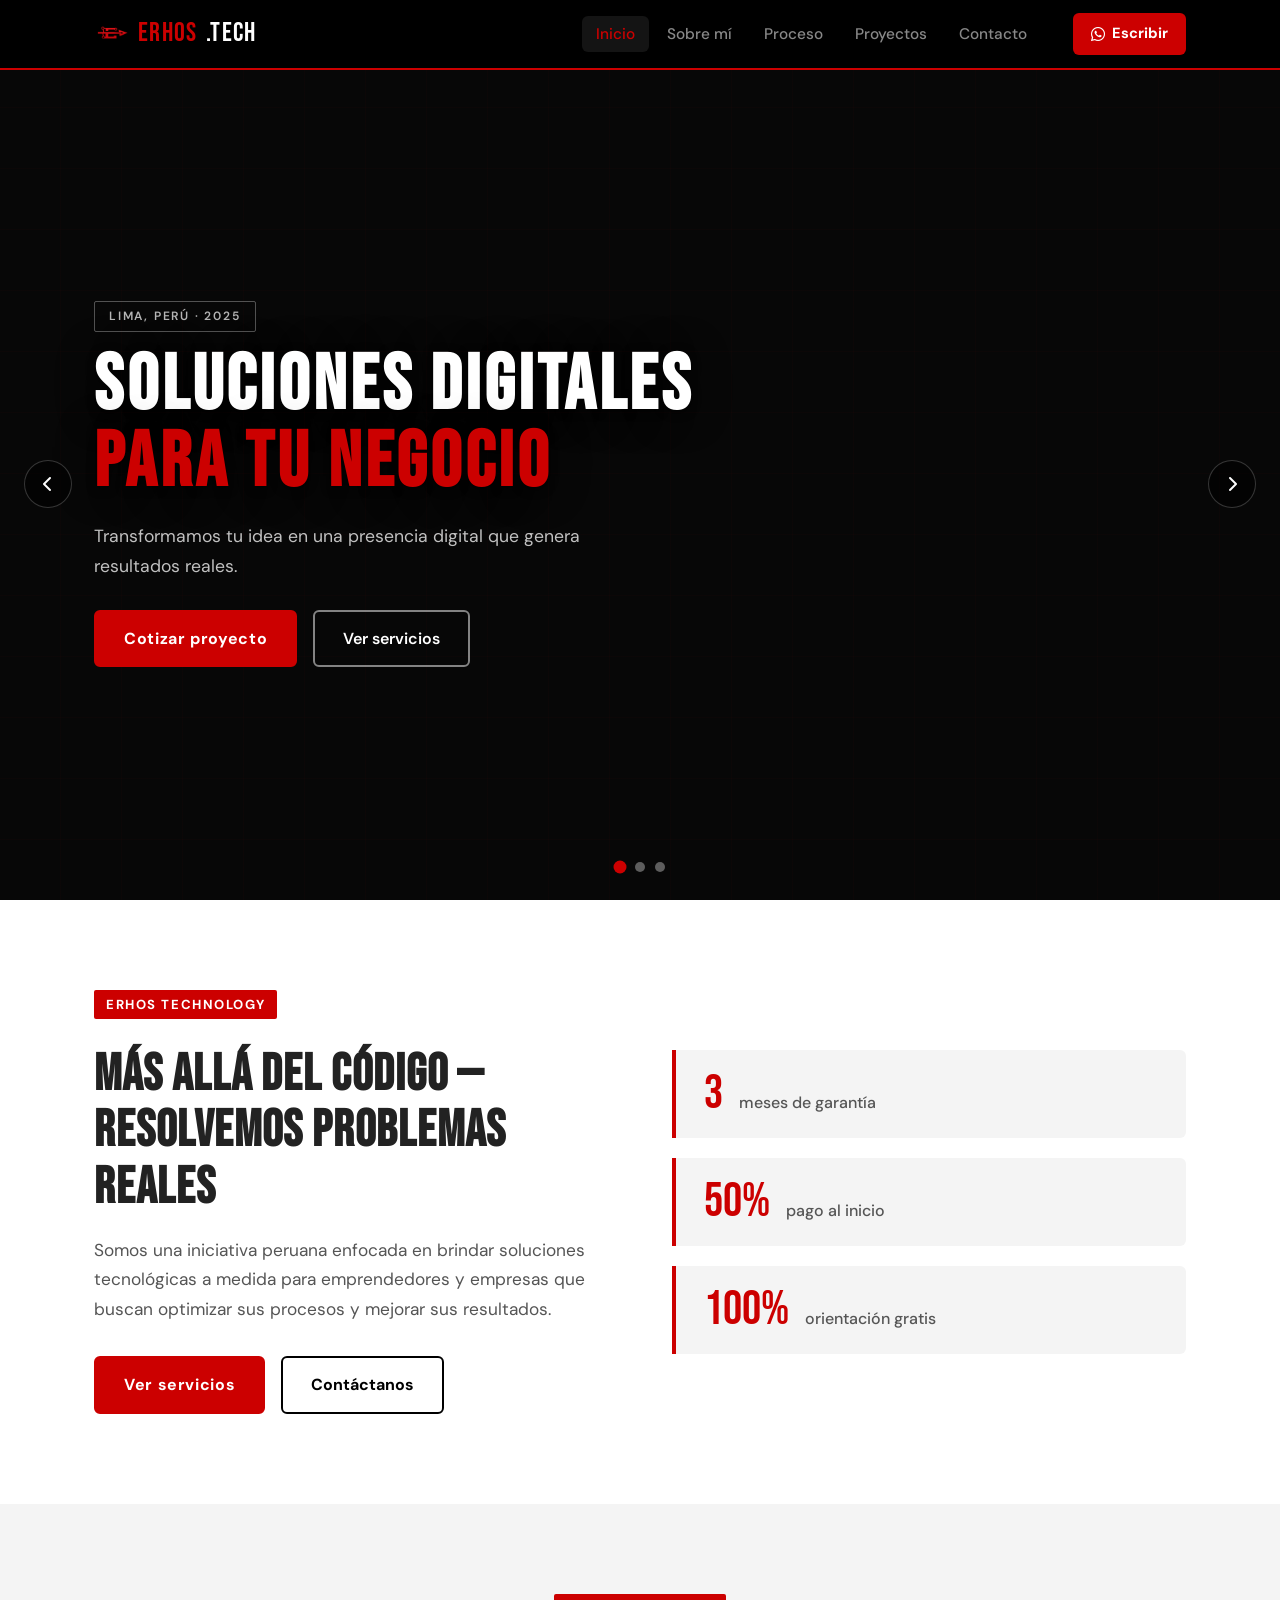
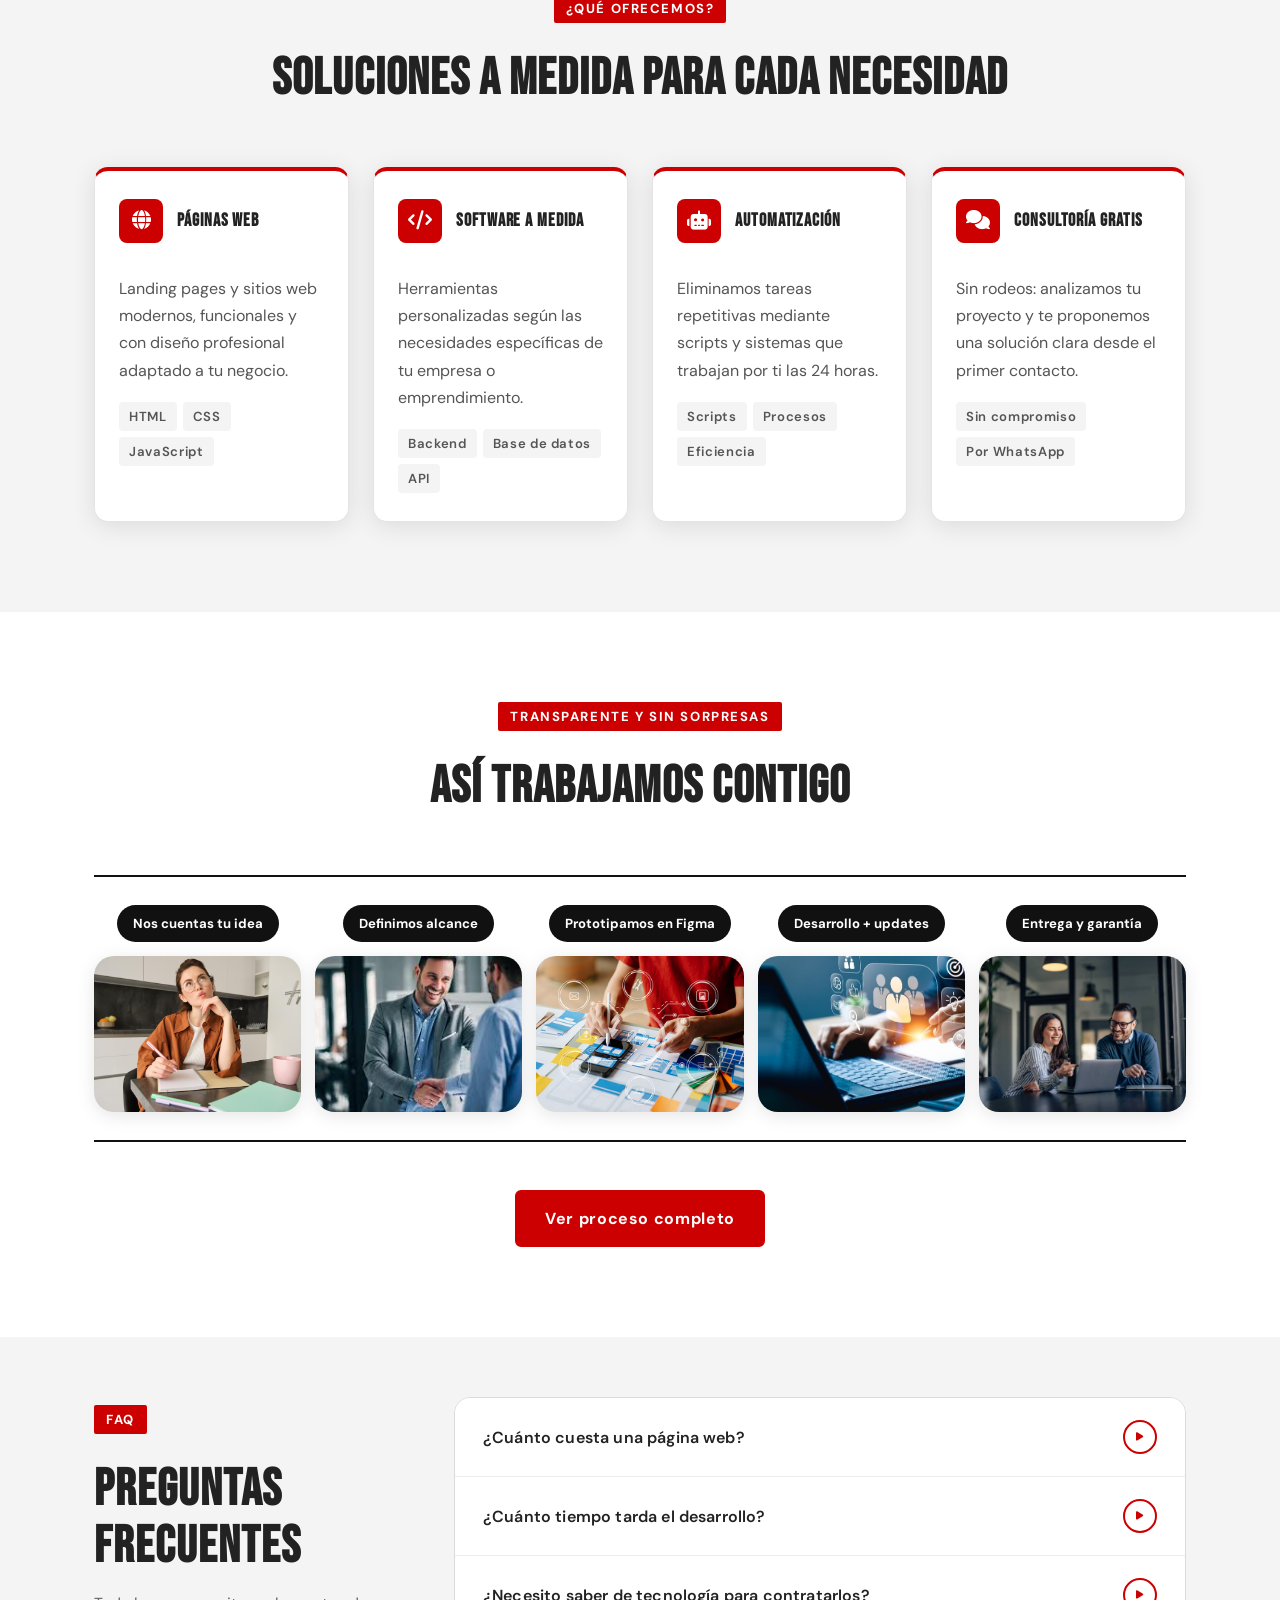
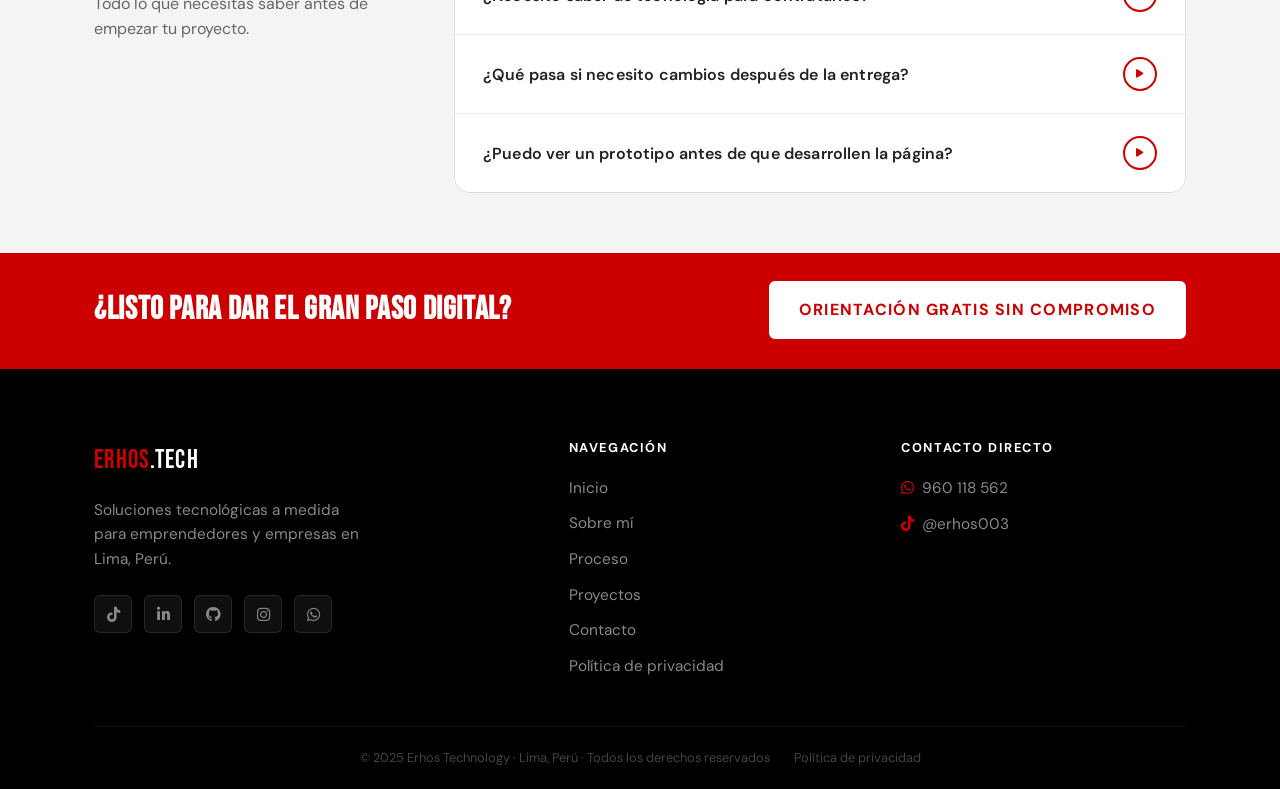
==== commit 35cd5749: "mejoras UI y contenido: clean URLs, hero, carrusel y proyectos - Elimina .html de todos los links in" ====
--- a/index.html
+++ b/index.html
@@ -1,3 +1,4 @@
+<!-- Comenzamos -->
 <!DOCTYPE html>
 <html lang="es">
 <head>
@@ -15,17 +16,17 @@
   ═══════════════════════════════════════ -->
   <header id="header">
     <nav class="nav-container">
-      <a href="index.html" class="logo">
+      <a href="/" class="logo">
         <img src="img/logo.png" alt="Erhos logo" class="logo-img">
         <span class="logo-red">ERHOS</span><span class="logo-white">.TECH</span>
       </a>
 
       <ul class="nav-links" id="navLinks">
-        <li><a href="index.html" class="nav-link active">Inicio</a></li>
-        <li><a href="sobre-mi.html" class="nav-link">Sobre mí</a></li>
-        <li><a href="proceso.html" class="nav-link">Proceso</a></li>
-        <li><a href="proyectos.html" class="nav-link">Proyectos</a></li>
-        <li><a href="contacto.html" class="nav-link">Contacto</a></li>
+        <li><a href="/" class="nav-link active">Inicio</a></li>
+        <li><a href="sobre-mi" class="nav-link">Sobre mí</a></li>
+        <li><a href="proceso" class="nav-link">Proceso</a></li>
+        <li><a href="proyectos" class="nav-link">Proyectos</a></li>
+        <li><a href="contacto" class="nav-link">Contacto</a></li>
       </ul>
 
       <a href="https://wa.me/51960118562?text=Hola%2C%20quiero%20m%C3%A1s%20informaci%C3%B3n" target="_blank" class="btn-whatsapp">
@@ -56,7 +57,7 @@
             <h1 class="slide-title">Soluciones digitales<br><em>para tu negocio</em></h1>
             <p class="slide-sub">Transformamos tu idea en una presencia digital que genera resultados reales.</p>
             <div class="slide-btns">
-              <a href="contacto.html" class="btn-primary">Cotizar proyecto</a>
+              <a href="contacto" class="btn-primary">Cotizar proyecto</a>
               <a href="#servicios" class="btn-ghost">Ver servicios</a>
             </div>
           </div>
@@ -72,8 +73,8 @@
             <h1 class="slide-title">Páginas web<br><em>modernas y funcionales</em></h1>
             <p class="slide-sub">Landing pages, sistemas a medida y herramientas que automatizan tu trabajo.</p>
             <div class="slide-btns">
-              <a href="proyectos.html" class="btn-primary">Ver proyectos</a>
-              <a href="proceso.html" class="btn-ghost">Cómo trabajamos</a>
+              <a href="proyectos" class="btn-primary">Ver proyectos</a>
+              <a href="proceso" class="btn-ghost">Cómo trabajamos</a>
             </div>
           </div>
         </div>
@@ -88,8 +89,8 @@
             <h1 class="slide-title">Tecnología que<br><em>ahorra tiempo</em></h1>
             <p class="slide-sub">Automatizamos tareas repetitivas para que te enfoques en lo que importa.</p>
             <div class="slide-btns">
-              <a href="contacto.html" class="btn-primary">Orientación gratis</a>
-              <a href="sobre-mi.html" class="btn-ghost">Quiénes somos</a>
+              <a href="contacto" class="btn-primary">Orientación gratis</a>
+              <a href="sobre-mi" class="btn-ghost">Quiénes somos</a>
             </div>
           </div>
         </div>
@@ -122,7 +123,7 @@
             <p>Somos una iniciativa peruana enfocada en brindar soluciones tecnológicas a medida para emprendedores y empresas que buscan optimizar sus procesos y mejorar sus resultados.</p>
             <div class="intro-btns">
               <a href="#servicios" class="btn-primary">Ver servicios</a>
-              <a href="contacto.html" class="btn-outline">Contáctanos</a>
+              <a href="contacto" class="btn-outline">Contáctanos</a>
             </div>
           </div>
           <div class="intro-stats">
@@ -200,7 +201,7 @@
               <h3>Consultoría Gratis</h3>
             </div>
             <div class="service-body">
-              <p>Primera reunión sin costo para analizar tu caso y proponerte la solución más práctica y accesible.</p>
+              <p>Sin rodeos: analizamos tu proyecto y te proponemos una solución clara desde el primer contacto.</p>
               <div class="service-tags">
                 <span>Sin compromiso</span><span>Por WhatsApp</span>
               </div>
@@ -223,7 +224,7 @@
         <div class="steps-track">
           <div class="steps-grid">
             <div class="step-col">
-              <div class="step-label">Me cuentas tu idea</div>
+              <div class="step-label">Nos cuentas tu idea</div>
               <div class="step-img-box"><img src="img/T1_Idea.jpg" alt="Idea"></div>
             </div>
             <div class="step-col">
@@ -231,7 +232,7 @@
               <div class="step-img-box"><img src="img/T2_Alcance.jpg" alt="Alcance"></div>
             </div>
             <div class="step-col">
-              <div class="step-label">Prototipo en Figma</div>
+              <div class="step-label">Prototipamos en Figma</div>
               <div class="step-img-box"><img src="img/T3_Figma.jpg" alt="Figma"></div>
             </div>
             <div class="step-col">
@@ -245,7 +246,7 @@
           </div>
         </div>
         <div class="proceso-cta">
-          <a href="proceso.html" class="btn-primary">Ver proceso completo</a>
+          <a href="proceso" class="btn-primary">Ver proceso completo</a>
         </div>
       </div>
     </section>
@@ -310,7 +311,7 @@
                 <span class="faq-icon"><i class="fas fa-play"></i></span>
               </button>
               <div class="faq-a">
-                <p>Sí. Durante los primeros 15 a 25 días trabajamos en un prototipo en Figma para que puedas ver cómo lucirá tu página antes de programarla. Así te aseguras de que todo esté como lo imaginabas.</p>
+                <p>Sí, durante los primeros días trabajamos en un prototipo en Figma para que puedas ver cómo lucirá tu página antes de programarla. Así te aseguras de que todo esté como lo imaginabas.</p>
               </div>
             </div>
 
@@ -346,19 +347,19 @@
             <a href="https://www.tiktok.com/@erhos003" target="_blank" aria-label="TikTok"><i class="fab fa-tiktok"></i></a>
             <a href="https://www.linkedin.com/in/taypeluis" target="_blank" aria-label="LinkedIn"><i class="fab fa-linkedin-in"></i></a>
             <a href="https://github.com/RivasMichael" target="_blank" aria-label="GitHub"><i class="fab fa-github"></i></a>
-            <a href="#" aria-label="Instagram"><i class="fab fa-instagram"></i></a>
+            <a href="https://www.instagram.com/absalon.ap" target="_blank" aria-label="Instagram"><i class="fab fa-instagram"></i></a>
             <a href="https://wa.me/51960118562" target="_blank" aria-label="WhatsApp"><i class="fab fa-whatsapp"></i></a>
           </div>
         </div>
         <div class="footer-links">
           <h4>Navegación</h4>
           <ul>
-            <li><a href="index.html">Inicio</a></li>
-            <li><a href="sobre-mi.html">Sobre mí</a></li>
-            <li><a href="proceso.html">Proceso</a></li>
-            <li><a href="proyectos.html">Proyectos</a></li>
-            <li><a href="contacto.html">Contacto</a></li>
-            <li><a href="politica-privacidad.html">Política de privacidad</a></li>
+            <li><a href="/">Inicio</a></li>
+            <li><a href="sobre-mi">Sobre mí</a></li>
+            <li><a href="proceso">Proceso</a></li>
+            <li><a href="proyectos">Proyectos</a></li>
+            <li><a href="contacto">Contacto</a></li>
+            <li><a href="politica-privacidad">Política de privacidad</a></li>
           </ul>
         </div>
         <div class="footer-contact">
@@ -369,7 +370,7 @@
       </div>
       <div class="footer-bottom">
         <p>© 2025 Erhos Technology · Lima, Perú · Todos los derechos reservados</p>
-        <a href="politica-privacidad.html">Política de privacidad</a>
+        <a href="politica-privacidad">Política de privacidad</a>
       </div>
     </div>
   </footer>
--- a/styles.css
+++ b/styles.css
@@ -357,16 +357,16 @@
   text-transform: uppercase;
   padding: 5px 14px;
   border-radius: 2px;
+  margin-bottom: 16px;
+}
+
+.slide-title {
+  color: var(--blanco);
+  max-width: 820px;
   margin-bottom: 20px;
-}
-
-.slide-title {
-  color: var(--blanco);
-  max-width: 820px;
-  margin-bottom: 24px;
-  font-size: clamp(4rem, 9.5vw, 8rem);
+  font-size: clamp(2.8rem, 6vw, 5.5rem);
   letter-spacing: 0.05em;
-  line-height: 0.88;
+  line-height: 1.0;
   text-shadow:
     0 2px 10px rgba(0,0,0,0.7),
     0 4px 40px rgba(0,0,0,0.4);
@@ -380,9 +380,9 @@
 
 .slide-sub {
   color: rgba(255,255,255,0.75);
-  font-size: 1.2rem;
+  font-size: 1.1rem;
   max-width: 500px;
-  margin-bottom: 36px;
+  margin-bottom: 28px;
 }
 
 .slide-btns {
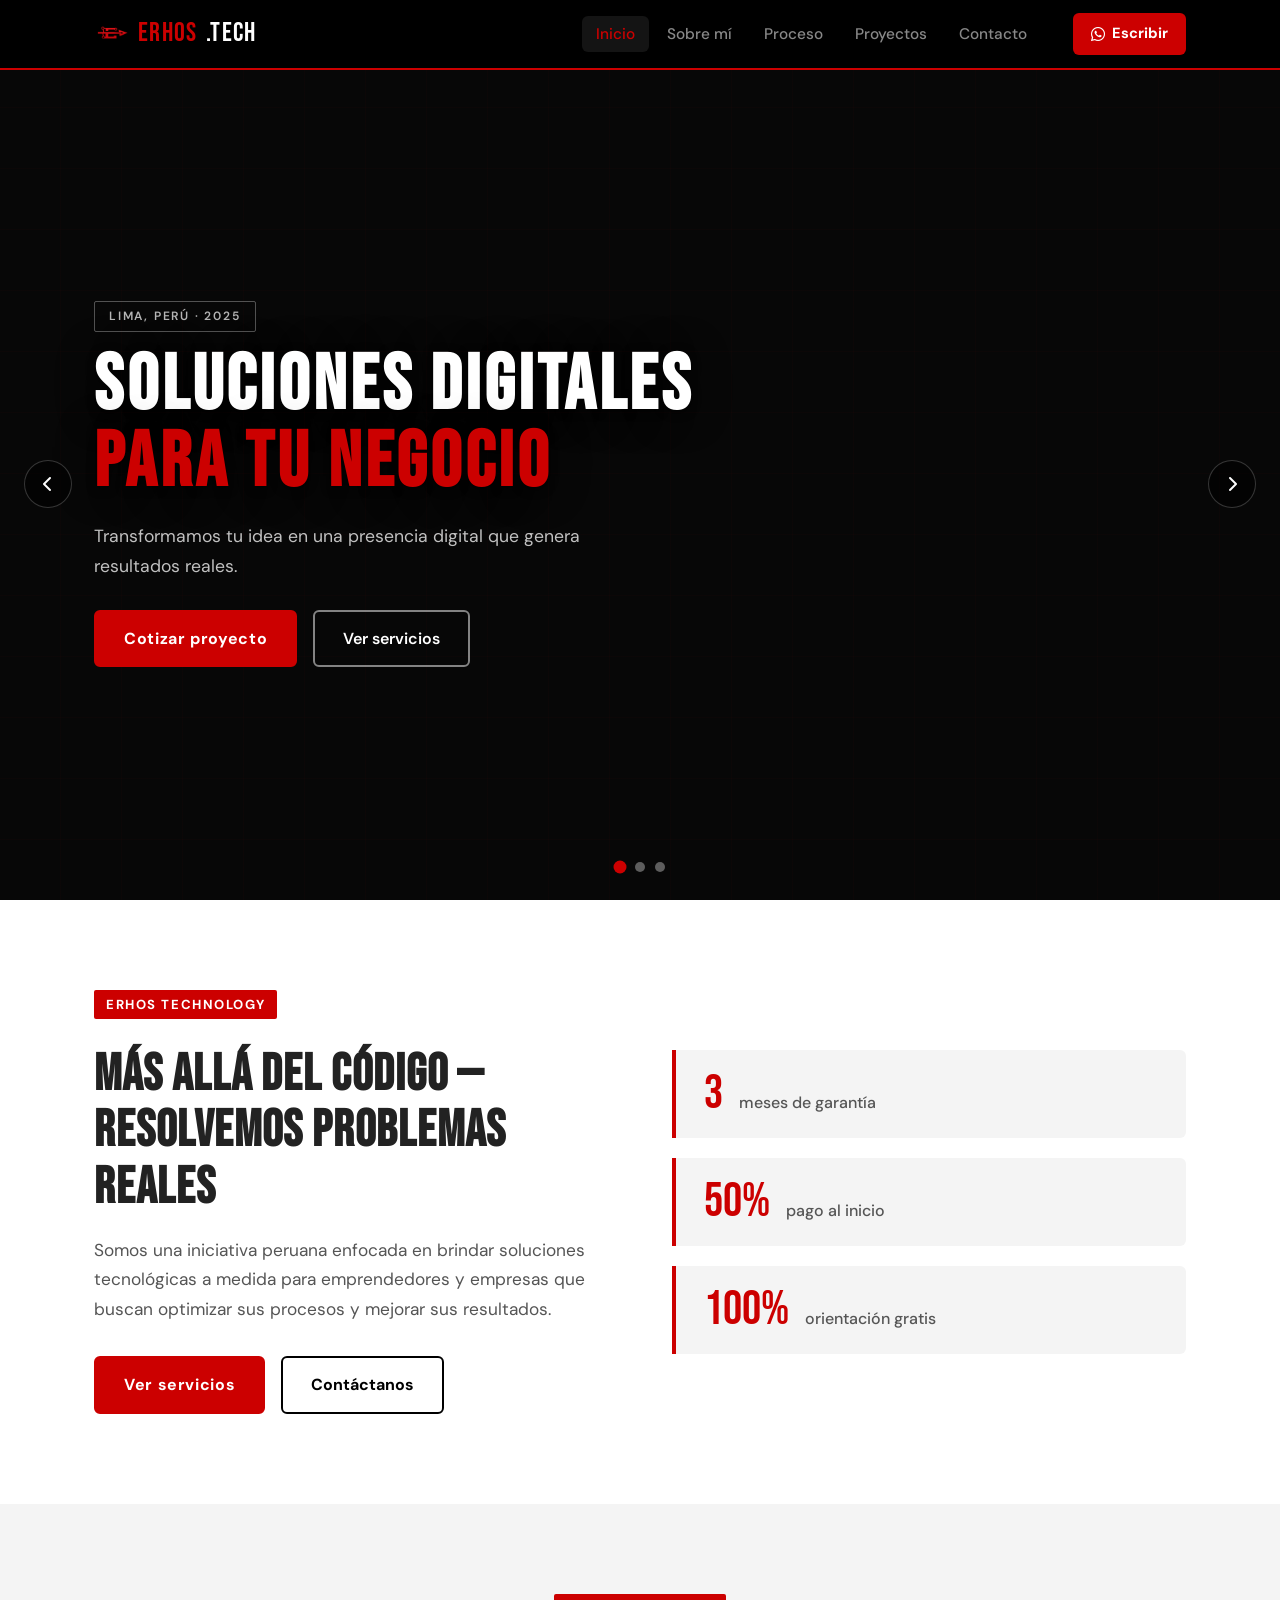
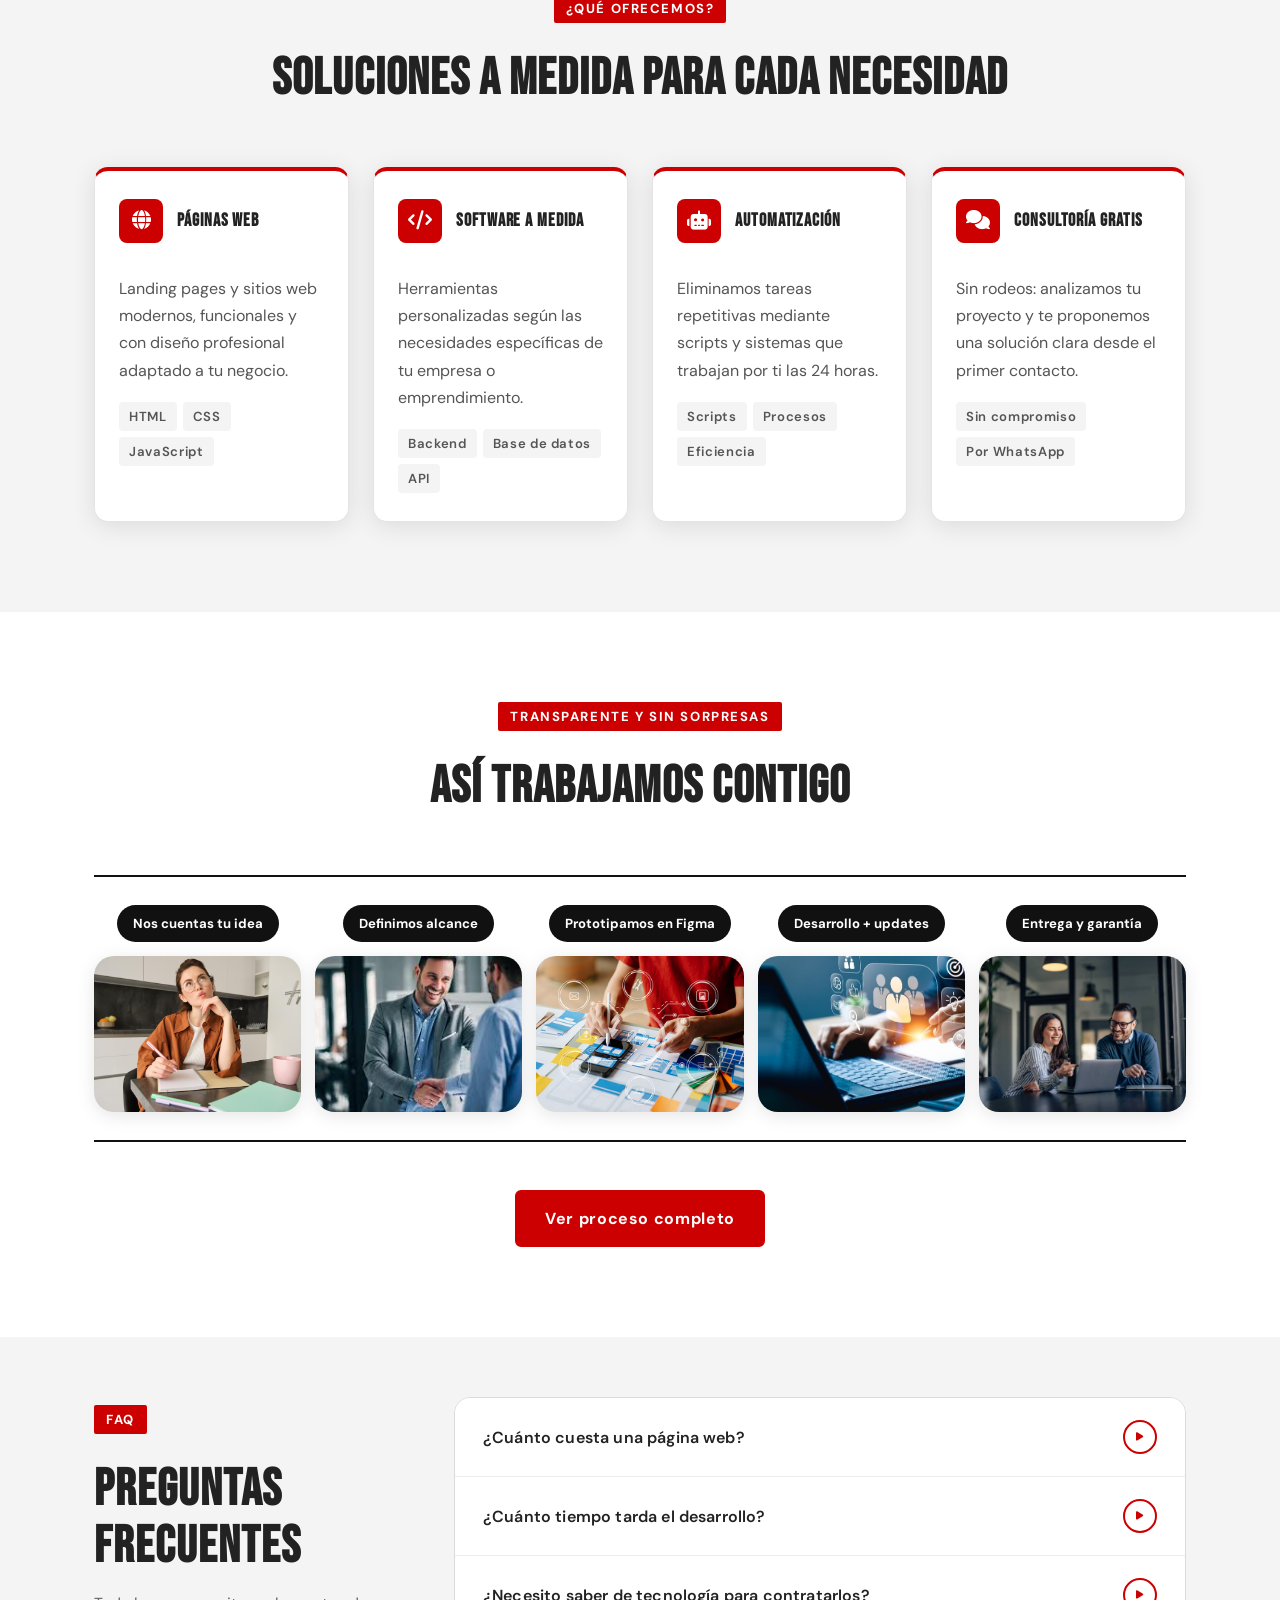
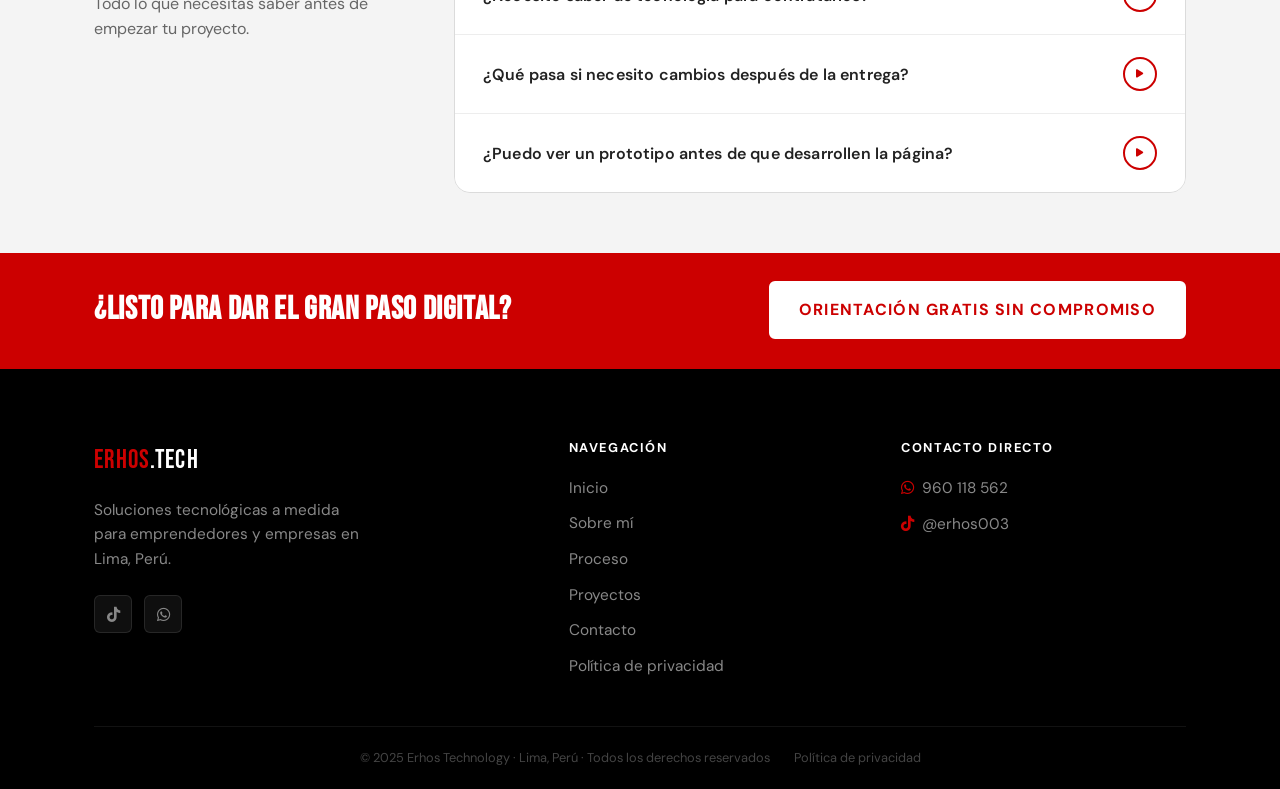
==== commit a6e79ae7: "footer: elimina LinkedIn, GitHub e Instagram de todos los archivos Co-Authored-By: Claude Sonnet 4.6" ====
--- a/index.html
+++ b/index.html
@@ -345,9 +345,6 @@
           <p>Soluciones tecnológicas a medida para emprendedores y empresas en Lima, Perú.</p>
           <div class="footer-socials">
             <a href="https://www.tiktok.com/@erhos003" target="_blank" aria-label="TikTok"><i class="fab fa-tiktok"></i></a>
-            <a href="https://www.linkedin.com/in/taypeluis" target="_blank" aria-label="LinkedIn"><i class="fab fa-linkedin-in"></i></a>
-            <a href="https://github.com/RivasMichael" target="_blank" aria-label="GitHub"><i class="fab fa-github"></i></a>
-            <a href="https://www.instagram.com/absalon.ap" target="_blank" aria-label="Instagram"><i class="fab fa-instagram"></i></a>
             <a href="https://wa.me/51960118562" target="_blank" aria-label="WhatsApp"><i class="fab fa-whatsapp"></i></a>
           </div>
         </div>
--- a/styles.css
+++ b/styles.css
@@ -1142,7 +1142,8 @@
   box-shadow: 0 2px 12px rgba(204,0,0,0.1);
 }
 .social-link-card.disabled { opacity: 0.45; cursor: default; }
-.social-link-card .fab { font-size: 1.4rem; color: var(--rojo); flex-shrink: 0; }
+.social-link-card .fab,
+.social-link-card .fas { font-size: 1.4rem; color: var(--rojo); flex-shrink: 0; }
 .social-link-card span { font-size: 0.75rem; color: #888; display: block; }
 .social-link-card strong { font-size: 0.95rem; color: var(--negro); display: block; }
 
@@ -1290,6 +1291,7 @@
   .mv-grid        { grid-template-columns: 1fr; }
   .audience-grid  { grid-template-columns: repeat(2, 1fr); }
   .contacto-grid  { grid-template-columns: 1fr; gap: 48px; }
+  .contacto-section { padding: 72px 0; }
   .footer-grid    { grid-template-columns: 1fr 1fr; gap: 36px; }
   .faq-layout     { grid-template-columns: 1fr; }
   .faq-image      { display: none; }
@@ -1345,6 +1347,15 @@
 
   /* Footer */
   .footer-grid { grid-template-columns: 1fr; }
+
+  /* Contacto */
+  .contacto-section { padding: 60px 0; }
+  .contacto-grid { gap: 40px; }
+  .whatsapp-big { padding: 16px 20px; gap: 14px; }
+  .whatsapp-big .fab { font-size: 1.6rem; }
+  .whatsapp-big strong { font-size: 1.05rem; }
+  .social-link-card { padding: 14px 16px; gap: 14px; }
+  .social-link-card strong { font-size: 0.88rem; }
 }
 
 /* ── Smooth reveal animation ────────────── */
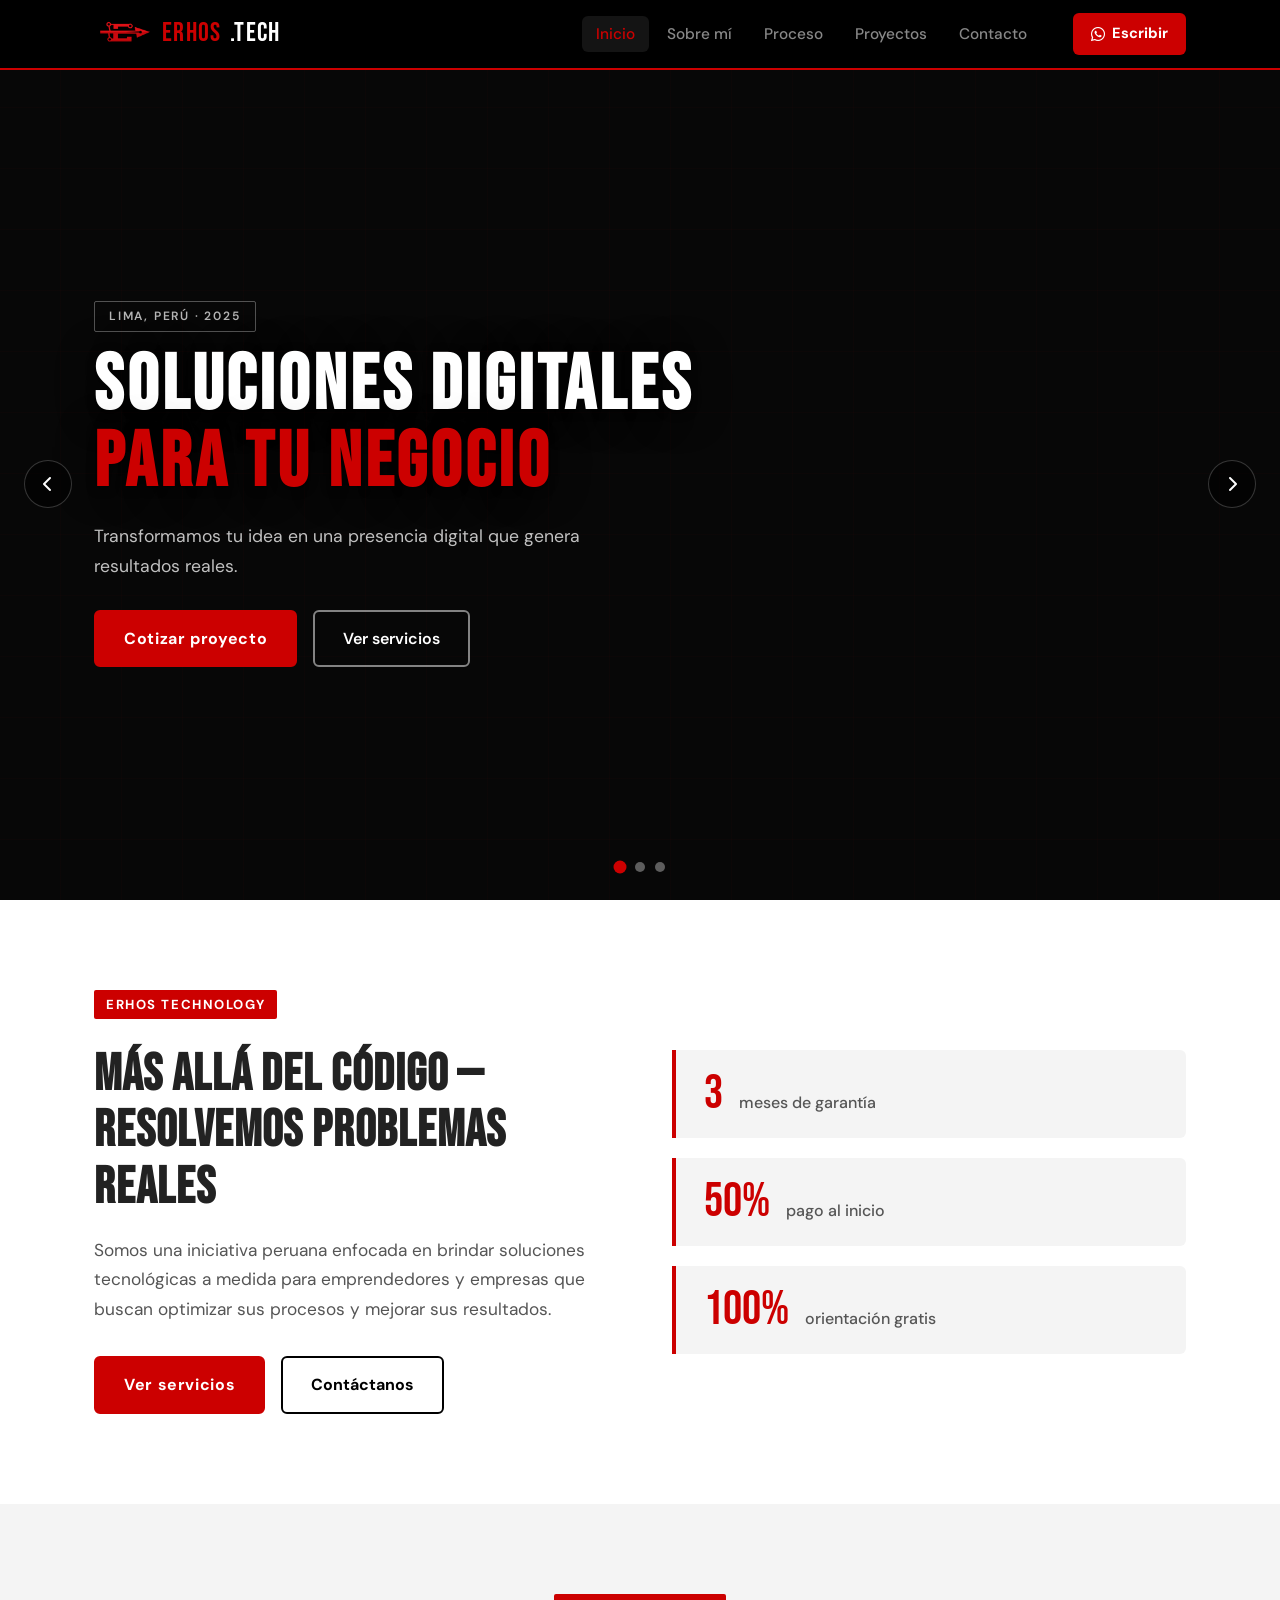
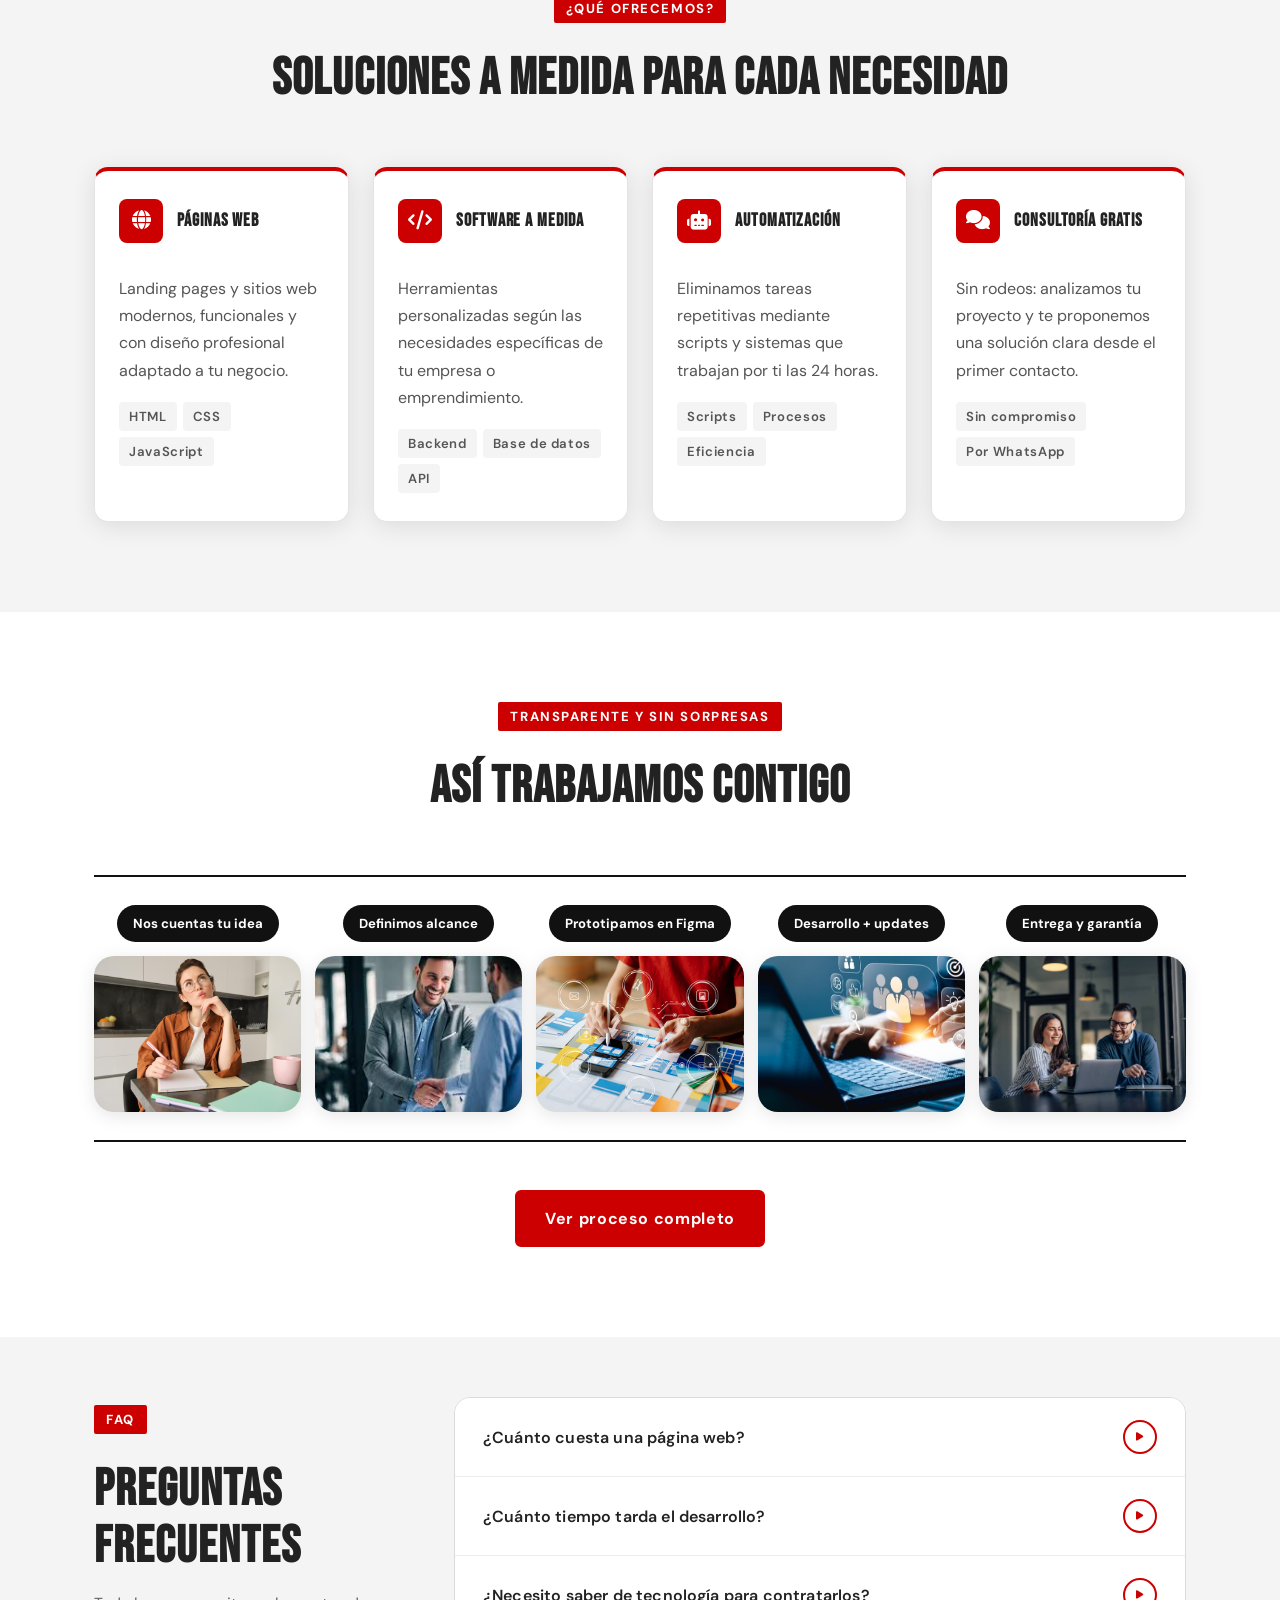
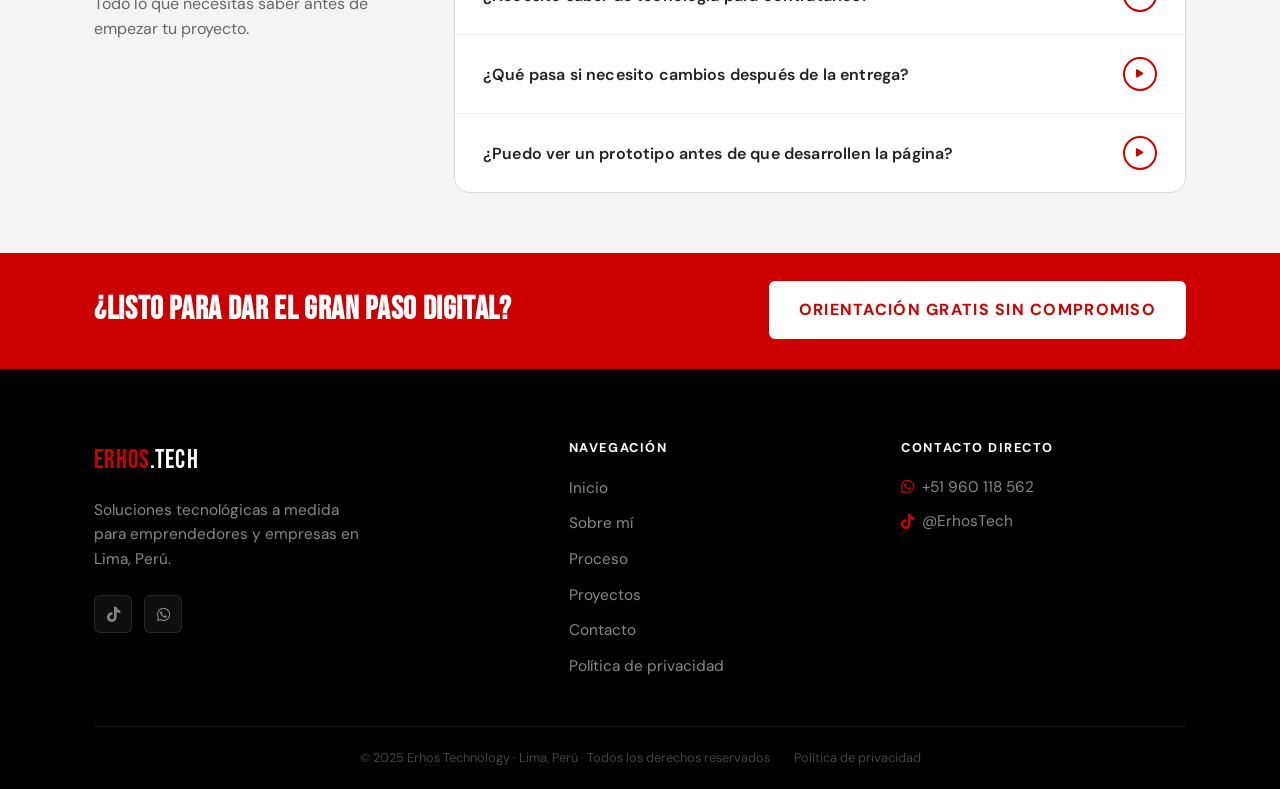
==== commit 91025ba2: "mejoras de marca y footer: ERHOS TECH sin punto, TikTok actualizado a @ErhosTech, +51 en todos los p" ====
--- a/index.html
+++ b/index.html
@@ -4,7 +4,7 @@
 <head>
   <meta charset="UTF-8" />
   <meta name="viewport" content="width=device-width, initial-scale=1.0" />
-  <title>Erhos Technology — Soluciones Digitales</title>
+  <title>Erhos Tech — Soluciones Digitales</title>
   <link rel="stylesheet" href="styles.css" />
   <link href="https://fonts.googleapis.com/css2?family=Bebas+Neue&family=DM+Sans:wght@300;400;500;700&display=swap" rel="stylesheet" />
   <link rel="stylesheet" href="https://cdnjs.cloudflare.com/ajax/libs/font-awesome/6.5.0/css/all.min.css" />
@@ -344,7 +344,7 @@
           <span class="logo"><span class="logo-red">ERHOS</span><span class="logo-white">.TECH</span></span>
           <p>Soluciones tecnológicas a medida para emprendedores y empresas en Lima, Perú.</p>
           <div class="footer-socials">
-            <a href="https://www.tiktok.com/@erhos003" target="_blank" aria-label="TikTok"><i class="fab fa-tiktok"></i></a>
+            <a href="https://www.tiktok.com/@erhostech" target="_blank" aria-label="TikTok"><i class="fab fa-tiktok"></i></a>
             <a href="https://wa.me/51960118562" target="_blank" aria-label="WhatsApp"><i class="fab fa-whatsapp"></i></a>
           </div>
         </div>
@@ -361,8 +361,8 @@
         </div>
         <div class="footer-contact">
           <h4>Contacto directo</h4>
-          <p><i class="fab fa-whatsapp"></i> 960 118 562</p>
-          <p><i class="fab fa-tiktok"></i> @erhos003</p>
+          <a href="https://wa.me/51960118562" target="_blank"><i class="fab fa-whatsapp"></i> +51 960 118 562</a>
+          <a href="https://www.tiktok.com/@erhostech" target="_blank"><i class="fab fa-tiktok"></i> @ErhosTech</a>
         </div>
       </div>
       <div class="footer-bottom">
--- a/styles.css
+++ b/styles.css
@@ -220,8 +220,8 @@
   gap: 8px;
 }
 .logo-img {
-  height: 36px;
-  width: 36px;
+  height: 60px;
+  width: 60px;
   object-fit: contain;
   border-radius: 50%;
 }
@@ -1247,14 +1247,17 @@
   transition: color var(--transition);
 }
 .footer-links a:hover { color: var(--rojo); }
-.footer-contact p {
+.footer-contact p,
+.footer-contact a {
   color: var(--gris3);
   font-size: 0.96rem;
   margin-bottom: 10px;
   display: flex;
   align-items: center;
   gap: 8px;
-}
+  transition: color var(--transition);
+}
+.footer-contact a:hover { color: var(--rojo); }
 .footer-contact .fab { color: var(--rojo); }
 
 .footer-bottom {
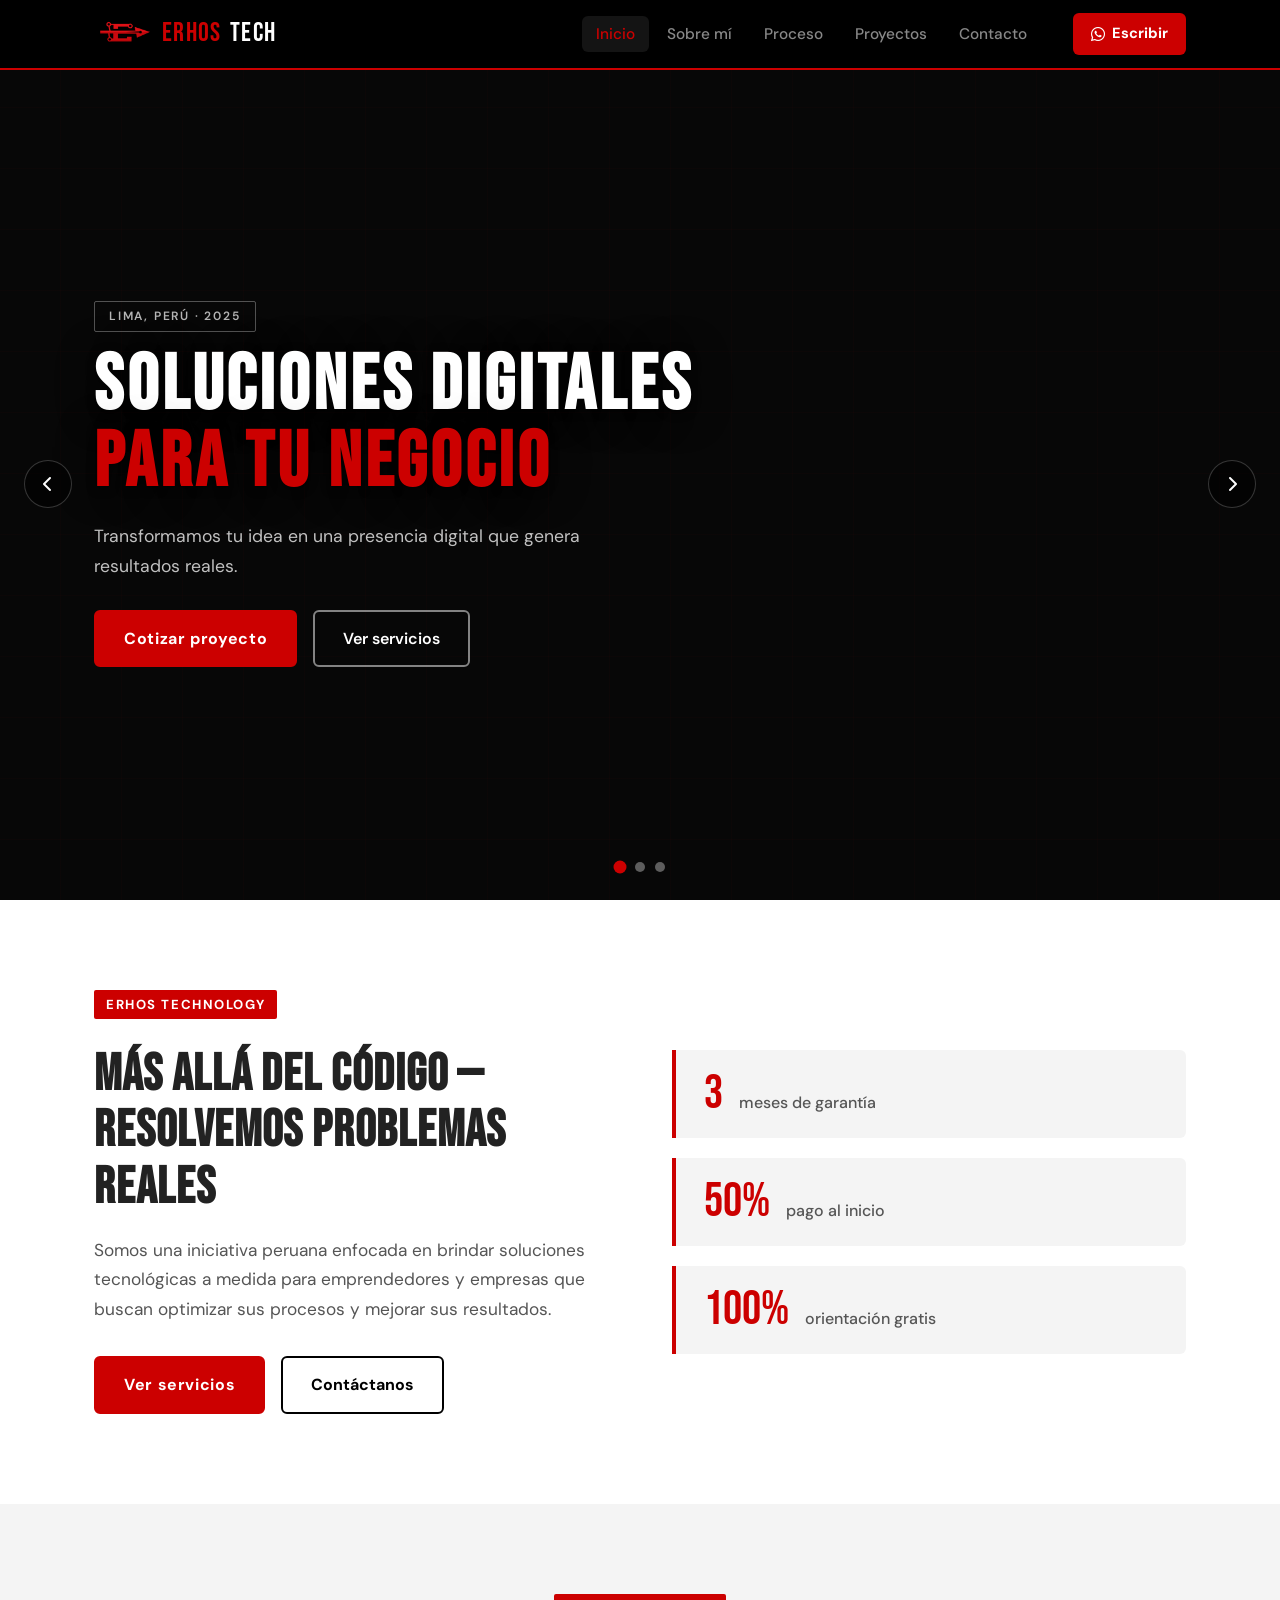
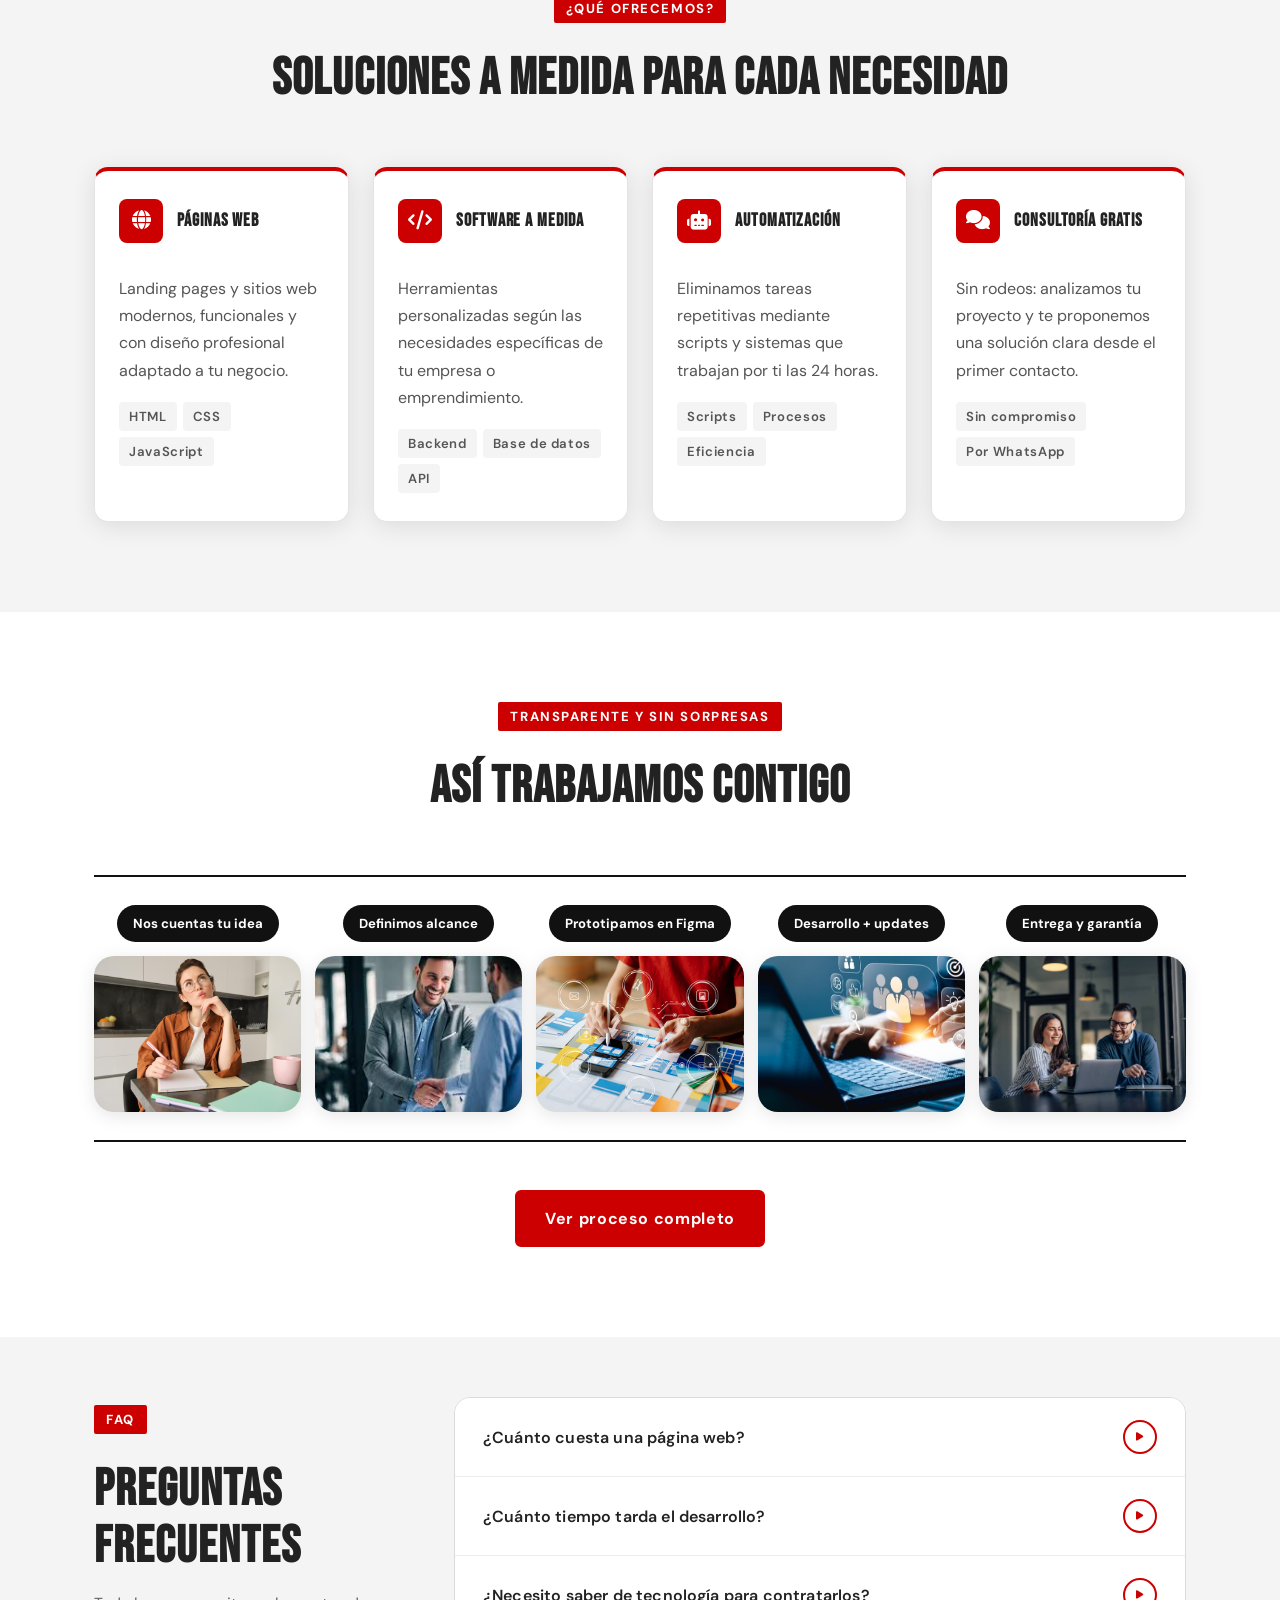
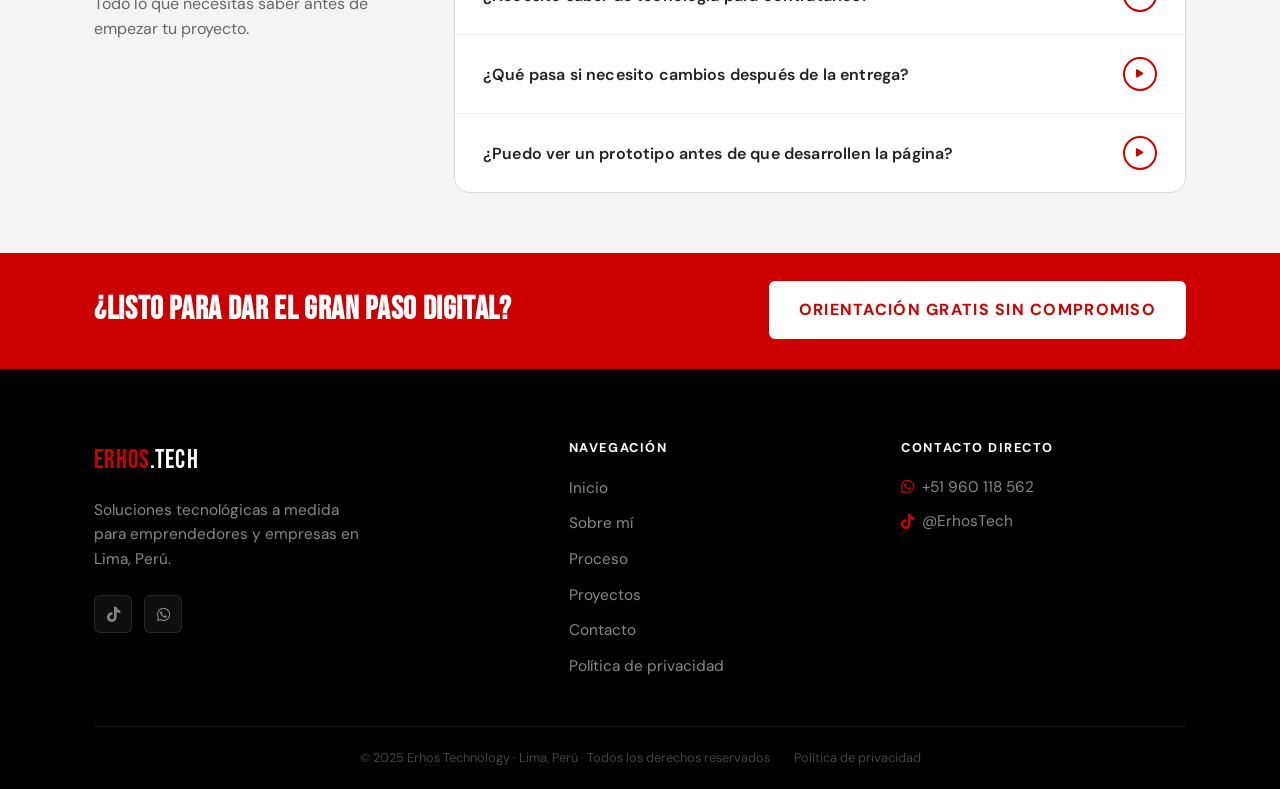
==== commit fc5f5645: "index: ajuste menor en index.html Co-Authored-By: Claude Sonnet 4.6 <noreply@anthropic.com>" ====
--- a/index.html
+++ b/index.html
@@ -18,7 +18,7 @@
     <nav class="nav-container">
       <a href="/" class="logo">
         <img src="img/logo.png" alt="Erhos logo" class="logo-img">
-        <span class="logo-red">ERHOS</span><span class="logo-white">.TECH</span>
+        <span class="logo-red">ERHOS</span><span class="logo-white">TECH</span>
       </a>
 
       <ul class="nav-links" id="navLinks">
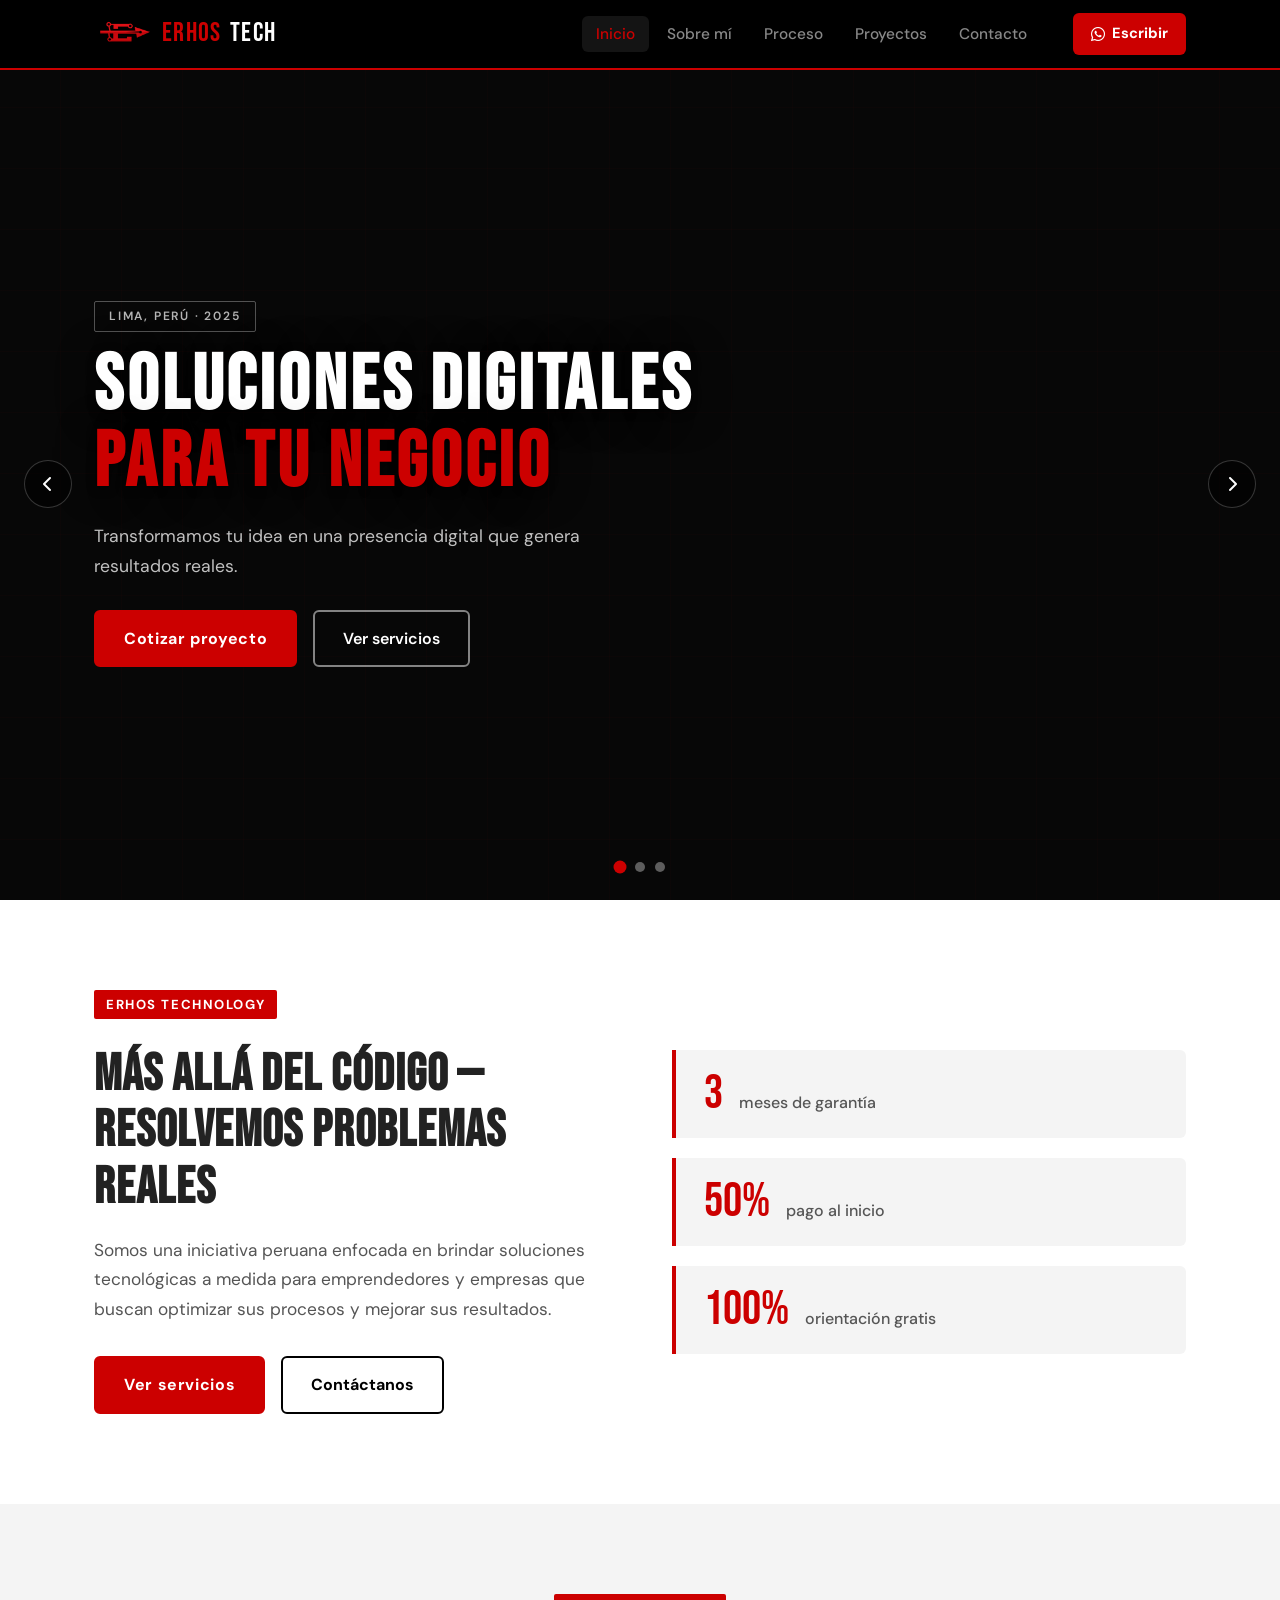
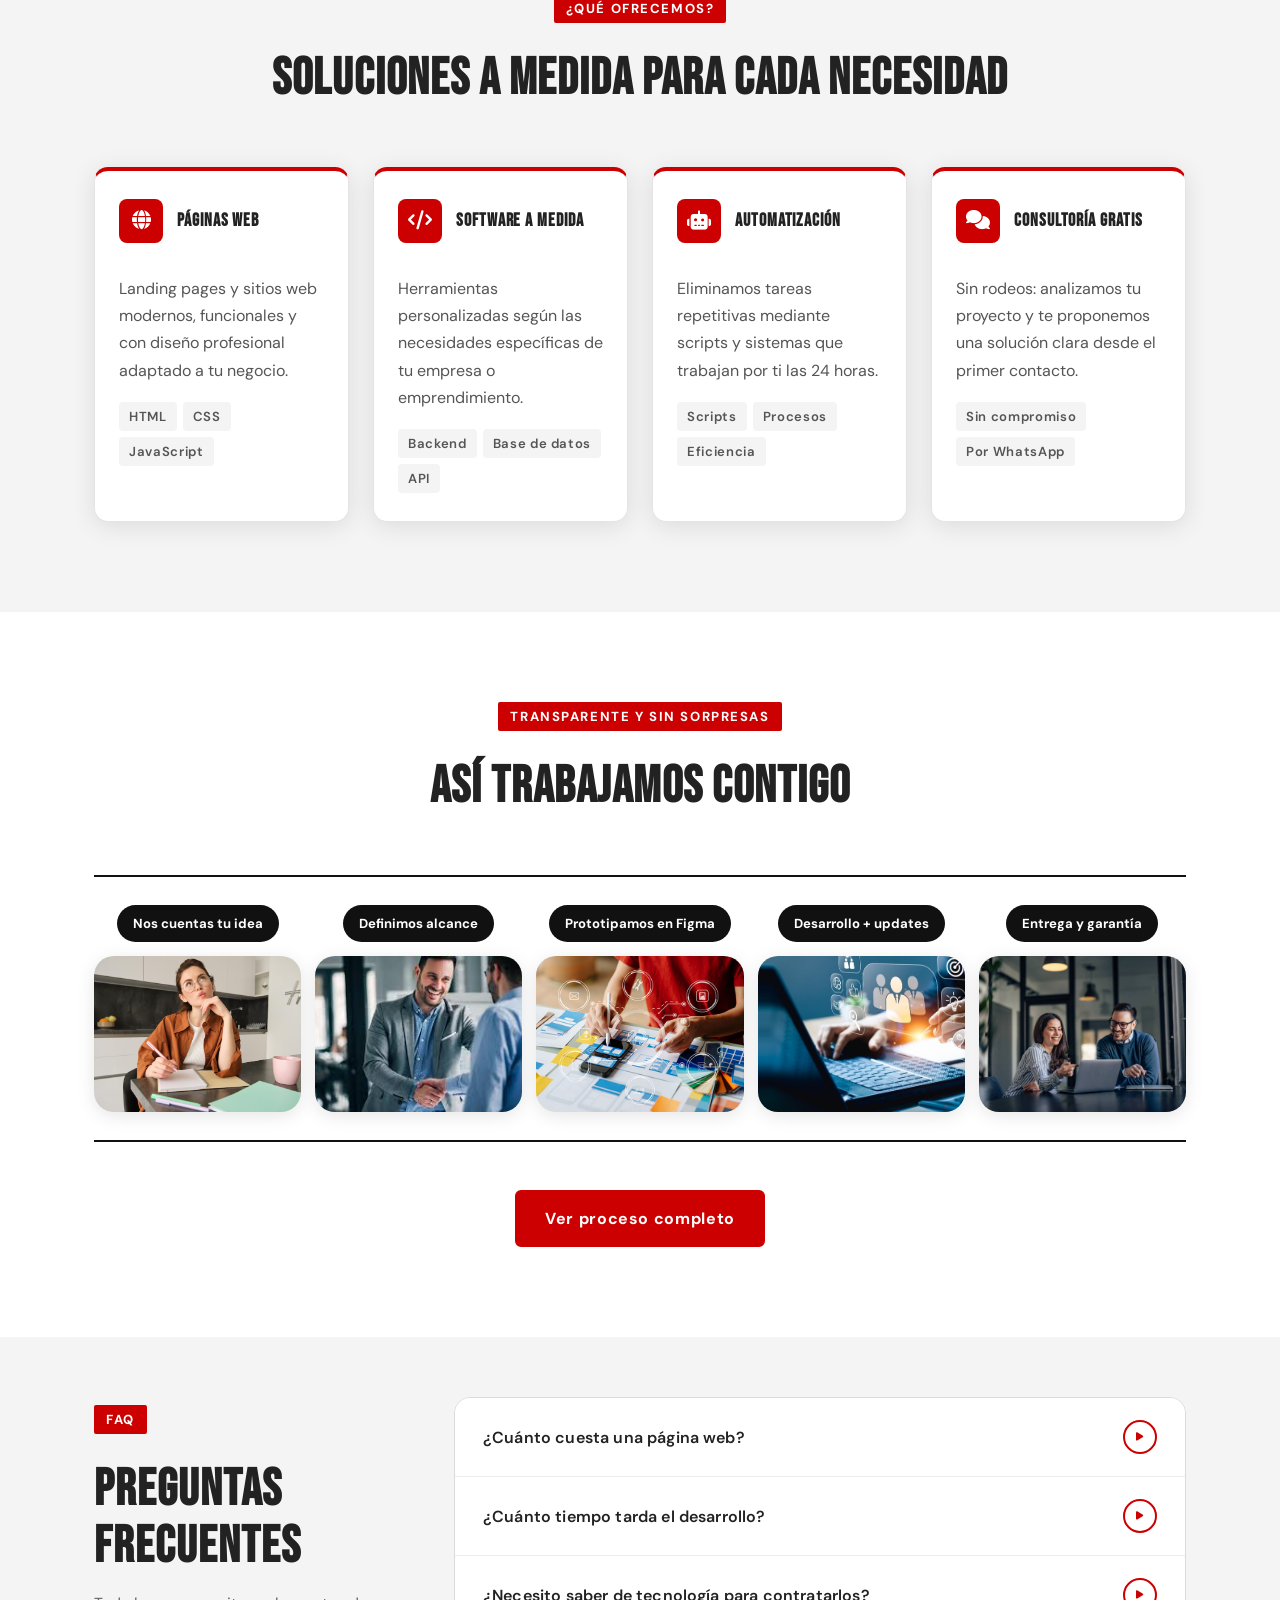
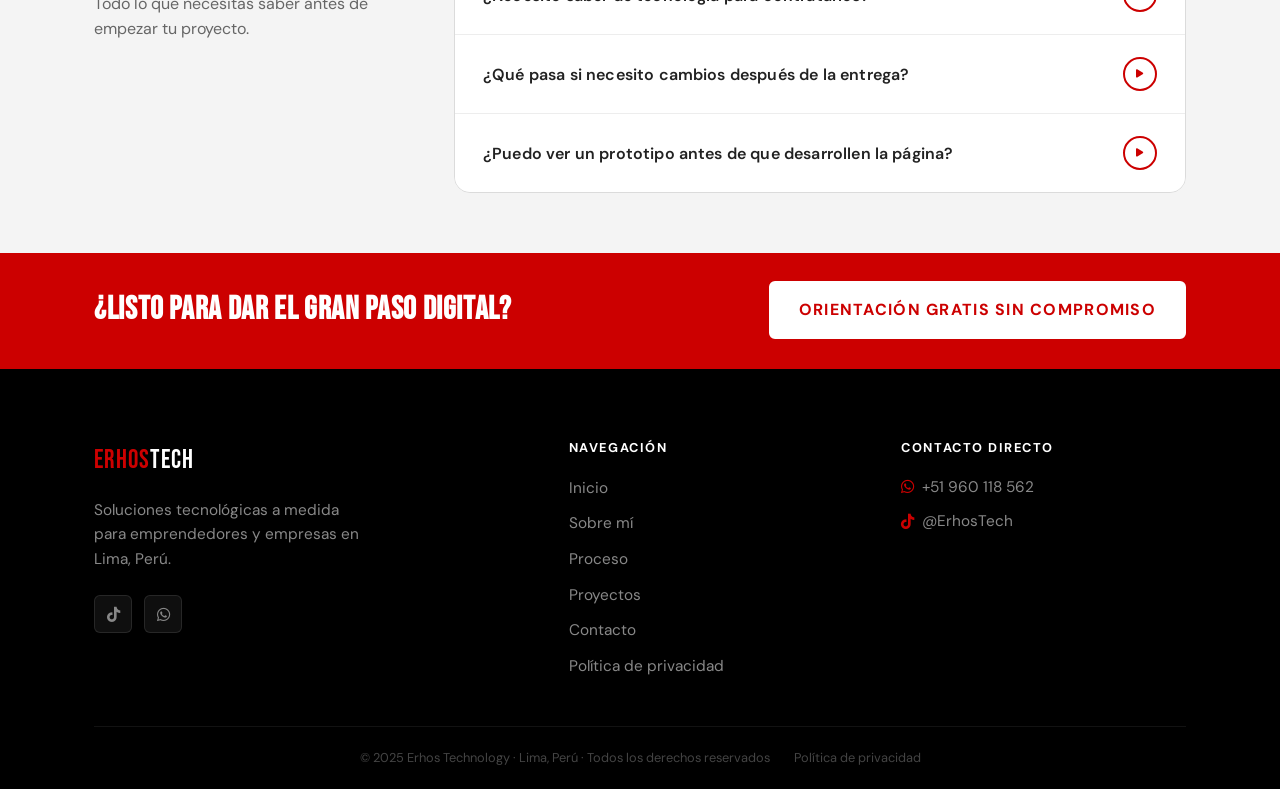
==== commit fe92727a: "index: quita punto del logo ERHOSTECH en el footer Co-Authored-By: Claude Sonnet 4.6 <noreply@anthro" ====
--- a/index.html
+++ b/index.html
@@ -341,7 +341,7 @@
     <div class="container">
       <div class="footer-grid">
         <div class="footer-brand">
-          <span class="logo"><span class="logo-red">ERHOS</span><span class="logo-white">.TECH</span></span>
+          <span class="logo"><span class="logo-red">ERHOS</span><span class="logo-white">TECH</span></span>
           <p>Soluciones tecnológicas a medida para emprendedores y empresas en Lima, Perú.</p>
           <div class="footer-socials">
             <a href="https://www.tiktok.com/@erhostech" target="_blank" aria-label="TikTok"><i class="fab fa-tiktok"></i></a>
